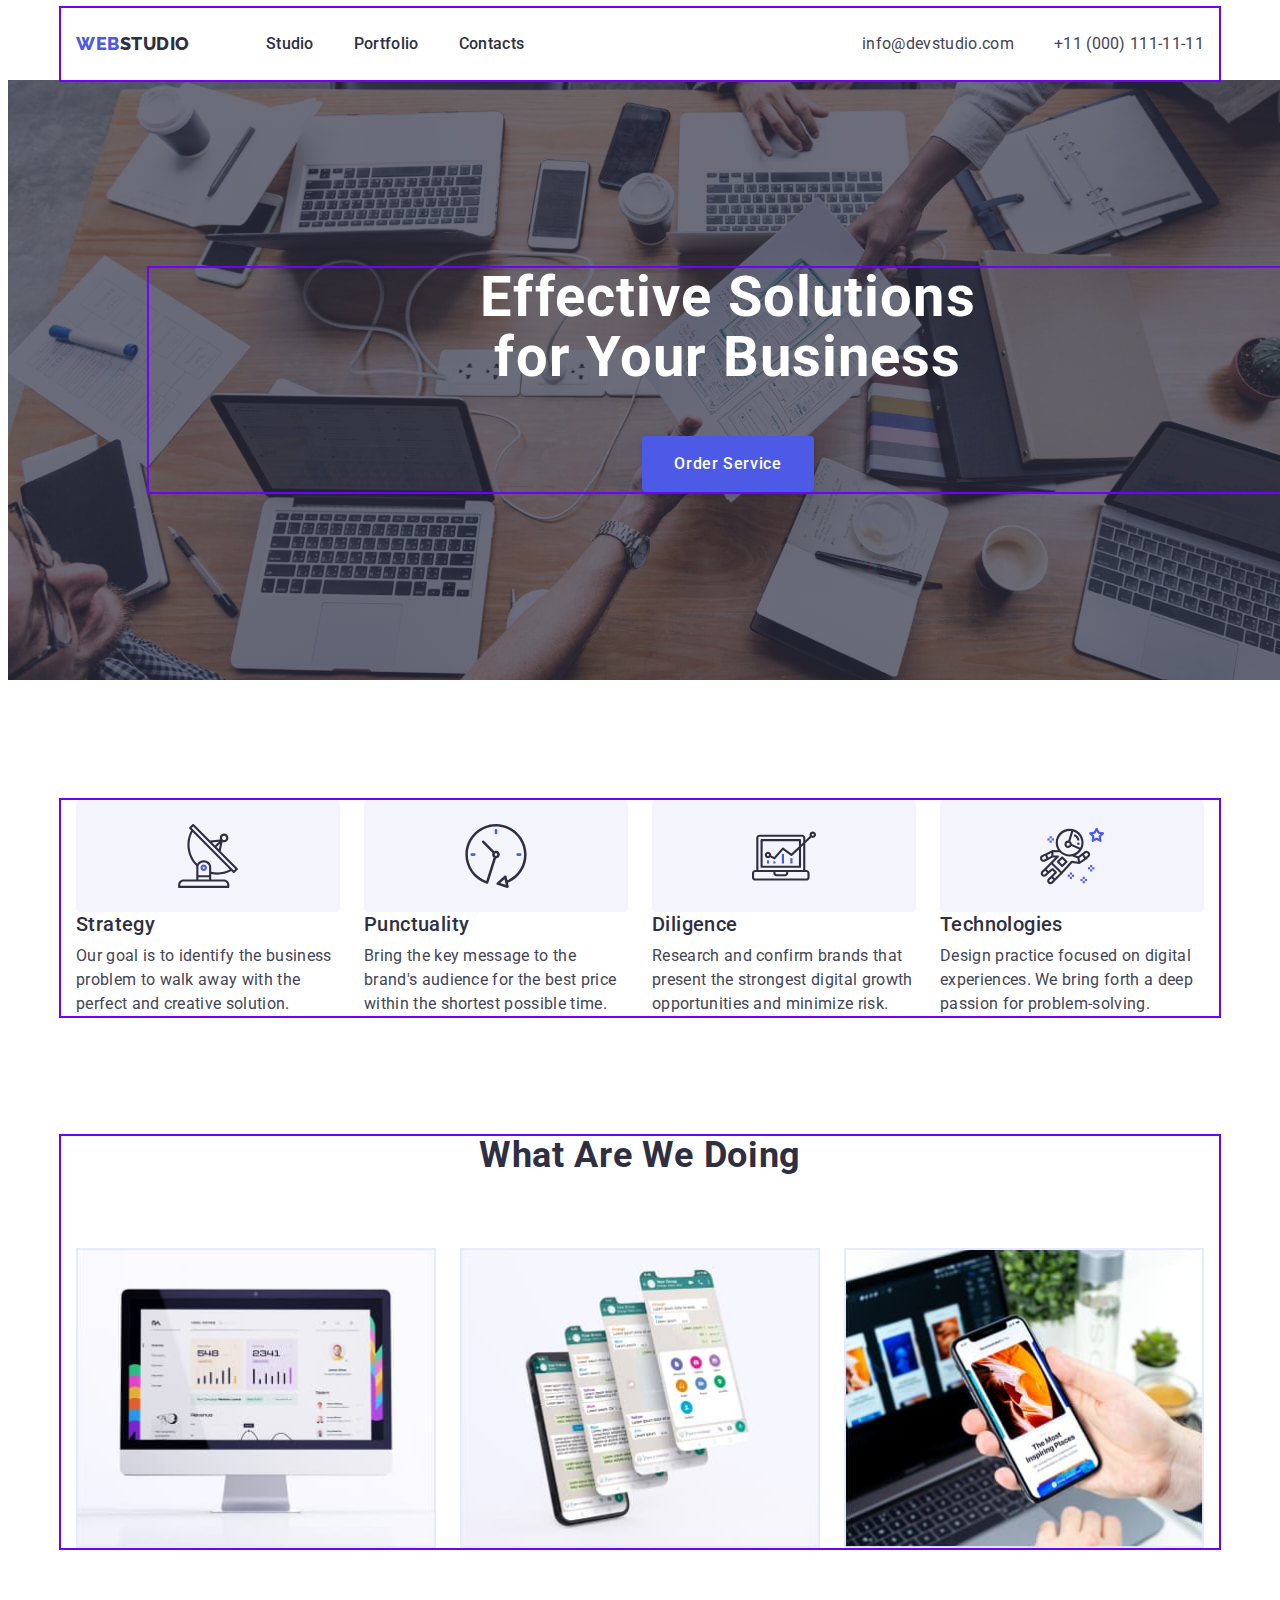
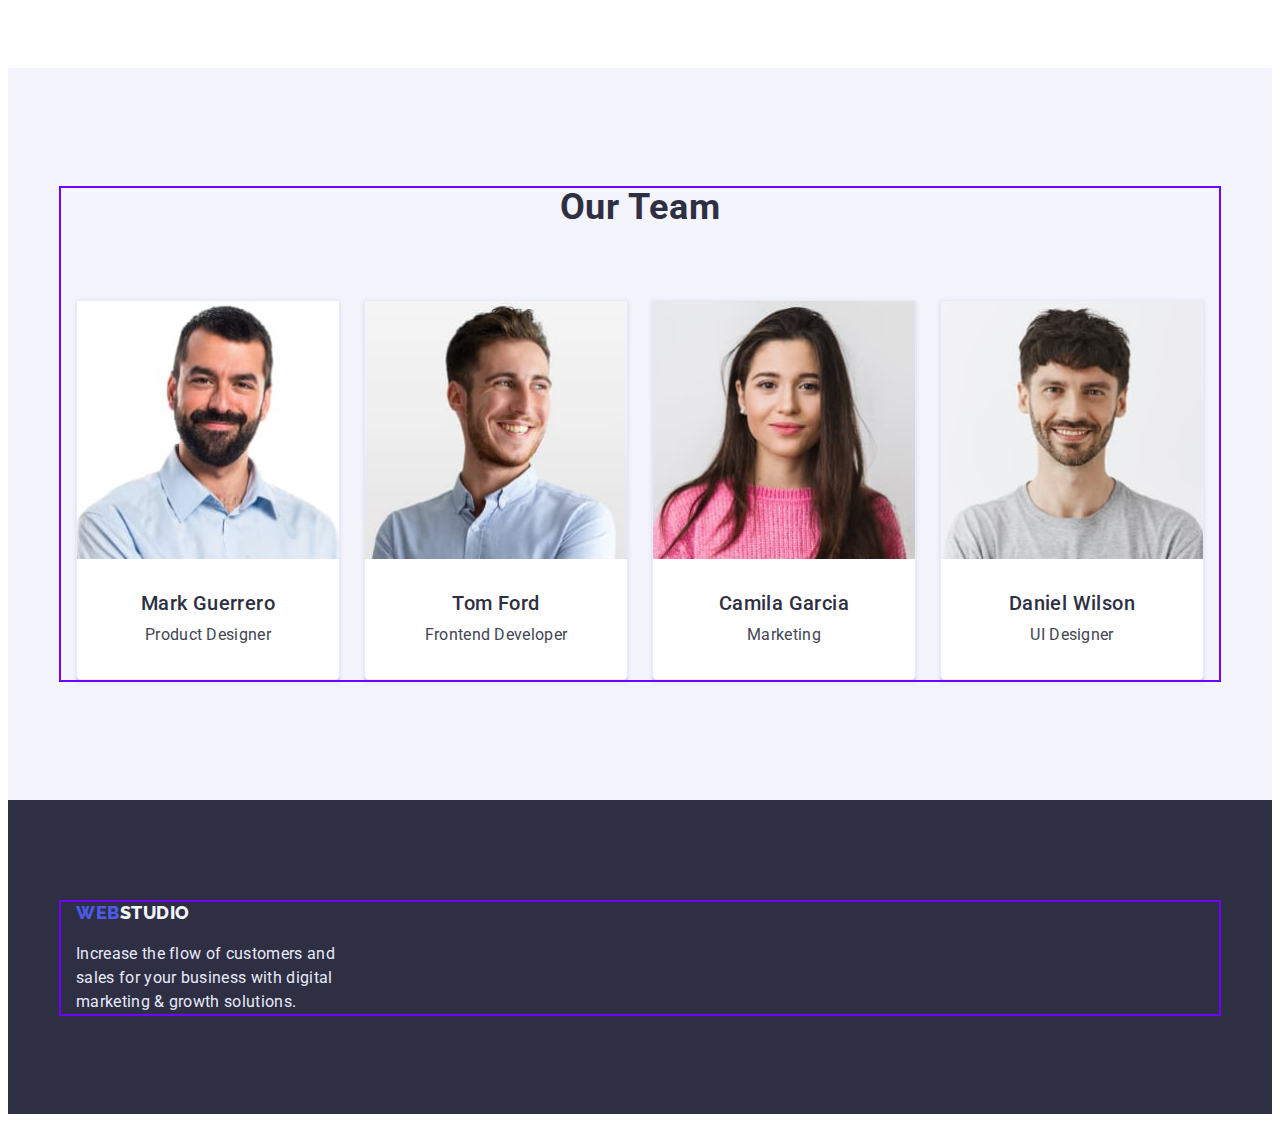
==== index.html @ 152541dd "section two file" ====
<!DOCTYPE html>
<html lang="en">
  <head>
    <meta charset="UTF-8" />
    <meta http-equiv="X-UA-Compatible" content="IE=edge" />
    <meta name="viewport" content="width=device-width, initial-scale=1.0" />
    <title>Effective Solutions</title>
    <link rel="preconnect" href="https://fonts.googleapis.com" />
    <link rel="preconnect" href="https://fonts.gstatic.com" crossorigin />
    <link
      href="https://fonts.googleapis.com/css2?family=Raleway:wght@800&family=Roboto:wght@400;500;700;900&display=swap"
      rel="stylesheet"
    />
    <link
      rel="stylesheet"
      href="https://cdnjs.cloudflare.com/ajax/libs/modern-normalize/1.1.0/modern-normalize.min.css"
      integrity="sha512-wpPYUAdjBVSE4KJnH1VR1HeZfpl1ub8YT/NKx4PuQ5NmX2tKuGu6U/JRp5y+Y8XG2tV+wKQpNHVUX03MfMFn9Q=="
      crossorigin="anonymous"
      referrerpolicy="no-referrer"
    />
    <link rel="stylesheet" href="./css/styles.css" />
  </head>
  <body>
    <header class="page-heade">
      <div class="container page-heade-container">
        <nav class="page-navigation list">
          <a class="logo link" href="./index.html"
            >Web<span class="links">Studio</span></a
          >
          <ul class="menu-list list">
            <li class="menu-item">
              <a class="menu-link link" href="./index.html">Studio</a>
            </li>
            <li class="menu-item">
              <a class="menu-link link" href="./portfolio.html">Portfolio</a>
            </li>
            <li class="menu-item">
              <a class="menu-link link" href="">Contacts</a>
            </li>
          </ul>
        </nav>
        <address class="address-list list">
          <ul class="menu-list list">
            <li class="contact">
              <a class="contact-mailto link" href="mailto:info@devstudio.com"
                >info@devstudio.com</a
              >
            </li>
            <li class="contact">
              <a class="contact-mailto link" href="tel:+110001111111"
                >+11 (000) 111-11-11</a
              >
            </li>
          </ul>
        </address>
      </div>
    </header>
    <main>
      <section class="hero-list list">
        <div class="container">
          <h1 class="main-button">Effective Solutions for Your Business</h1>
          <button class="modal-bth list" type="button">Order Service</button>
        </div>
      </section>
      <section class="team-our list">
        <div class="container">
          <h2 class="visually-hidden">Competencies</h2>
          <ul class="our-list-text list">
            <li class="emplo-our-item">
              <a href="" class="emplo-our-link">
                <svg class="emlo-our-icon">
                  <use href="./images/icons.svg#icon-antenna"></use>
                </svg>
              </a>
              <h3 class="emplo-our">Strategy</h3>
              <p class="text-going">
                Our goal is to identify the business problem to walk away with
                the perfect and creative solution.
              </p>
            </li>
            <li class="emplo-our-item">
              <a href="" class="emplo-our-link">
                <svg class="emlo-our-icon">
                  <use href="./images/icons.svg#icon-clock"></use>
                </svg>
              </a>
              <h3 class="emplo-our">Punctuality</h3>
              <p class="text-going">
                Bring the key message to the brand's audience for the best price
                within the shortest possible time.
              </p>
            </li>
            <li class="emplo-our-item">
              <a href="" class="emplo-our-link">
                <svg class="emlo-our-icon">
                  <use href="./images/icons.svg#icon-diagram"></use>
                </svg>
              </a>
              <h3 class="emplo-our">Diligence</h3>
              <p class="text-going">
                Research and confirm brands that present the strongest digital
                growth opportunities and minimize risk.
              </p>
            </li>
            <li class="emplo-our-item">
              <a href="" class="emplo-our-link">
                <svg class="emlo-our-icon">
                  <use href="./images/icons.svg#icon-astronaut"></use>
                </svg>
              </a>
              <h3 class="emplo-our">Technologies</h3>
              <p class="text-going">
                Design practice focused on digital experiences. We bring forth a
                deep passion for problem-solving.
              </p>
            </li>
          </ul>
        </div>
      </section>
      <section class="team-our-going">
        <div class="container">
          <h2 class="hero-our">What are we doing</h2>
          <ul class="our-list-team list">
            <li class="our-images-team">
              <img
                src="./images/computer.jpg"
                alt="computer"
                width="360"
                height="300"
              />
            </li>
            <li class="our-images-team">
              <img
                src="./images/telephones.jpg"
                alt="telephones"
                width="360"
                height="300"
              />
            </li>
            <li class="our-images-team">
              <img
                src="./images/computer_telephone.jpg"
                alt="computer_telephone"
                width="360"
                height="300"
              />
            </li>
          </ul>
        </div>
      </section>
      <section class="team-our-employee">
        <div class="container">
          <h2 class="hero-our">Our Team</h2>
          <ul class="our-list list">
            <li class="our-images-going">
              <img
                src="./images/mark_ guerrero.jpg"
                alt="employee"
                width="264"
                height="260"
              />
              <div class="employees-card">
                <h3 class="emplo-our hero-person">Mark Guerrero</h3>
                <p class="text-going emplo-person">Product Designer</p>
              </div>
            </li>
            <li class="our-images-going">
              <img
                src="./images/tom_forde.jpg"
                alt="employee"
                width="264"
                height="260"
              />
              <div class="employees-card">
                <h3 class="emplo-our hero-person">Tom Ford</h3>
                <p class="text-going emplo-person">Frontend Developer</p>
              </div>
            </li>
            <li class="our-images-going">
              <img
                src="./images/camilaa_garcia.jpg"
                alt="employee"
                width="264"
                height="260"
              />
              <div class="employees-card">
                <h3 class="emplo-our hero-person">Camila Garcia</h3>
                <p class="text-going emplo-person">Marketing</p>
              </div>
            </li>
            <li class="our-images-going">
              <img
                src="./images/daniel_wilsone.jpg"
                alt="employee"
                width="264"
                height="260"
              />
              <div class="employees-card">
                <h3 class="emplo-our hero-person">Daniel Wilson</h3>
                <p class="text-going emplo-person">UI Designer</p>
              </div>
            </li>
          </ul>
        </div>
      </section>
    </main>
    <footer class="conclusion-portfolio">
      <div class="container">
        <a class="link logo-footer" href="./index.html"
          >Web<span class="logo-links">Studio</span></a
        >
        <p class="conclusion">
          Increase the flow of customers and sales for your business with
          digital marketing & growth solutions.
        </p>
      </div>
    </footer>
  </body>
</html>
---- css/styles.css ----
:root {
    --blue-color: #4d5ae5;
    --modal-color: #2e2f42;
    --mains-color: #ffffff;
    --text-color: #434455;
    --text-footer: #E7E9FC;
    --bth-color:#F4F4FD;
    --pressed-state: #404BBF;
    --element-gap:24px;
}

* {
    box-sizing: border-box;
}

body {
    font-family: 'Roboto', sans-serif;
    background-color: var(--mains-color);
    color: var(--text-color);
    font-size: 16px;
    line-height: 1.5;
    letter-spacing: 0.02em;
}

h1,
h2,
h3,
h4,
h5,
p {
    margin-top: 0;
    margin-bottom: 0;
}

ul {
    margin: 0;
    padding: 0;
}

img {
    display: block;
    max-width: 100%;
    height: auto;
}

address {
    font-style: normal;
}

button {
    cursor: pointer;
}

.list {
    list-style: none;
}

.link {
    text-decoration: none;
    color: var(--blue-color);
}

.container {
    margin: 0 auto;
    width: 1158px;
    padding-left: 15px;
    padding-right: 15px;
    outline: 2px solid #7000FF;
}

.visually-hidden {
    position: absolute;
    width: 1px;
    height: 1px;
    margin: -1px;
    border: 0;
    padding: 0;
    white-space: nowrap;
    clip-path: inset(100%);
    clip: rect(0 0 0 0);
    overflow: hidden;
}

/* HEADER */

.page-heade {
    border: bottom;
    text-align: center;
}

.page-heade-container {
    display: flex;
    align-items: center;
    justify-content: space-between;
}

.page-navigation,
.our-list,
.media-list {
    list-style: none;
}

.page-navigation {
    display: flex;
    align-items: center;
}

.links {
    color: var(--modal-color);
}

.logo {
    display: block;
    padding-top: 25px;
    padding-bottom: 25px;
    margin-right: 76px;
    font-family: 'Raleway', sans-serif;
    font-weight: 800;
    font-size: 18px;
    line-height: 1.17;
    letter-spacing: 0.03em;
    text-transform: uppercase;
    color: var(--blue-color);
}

.logo:hover,
.logo:focus {
    color: var(--modal-color);
}

.logo-links {
    color: var(--bth-color);
}

.menu-list,
.media-list {
    list-style: none;
}

.menu-list {
    display: flex;
    align-items: center;
}

.menu-item:not(:last-child) {
    margin-right: 40px;
}

.menu-link {
    padding-top: 24px;
    padding-bottom: 24px;
    font-weight: 500;
    font-size: 16px;
    line-height: 1.5;
    letter-spacing: 0.02em;
    text-decoration: none;
    color: var(--modal-color);
}

.menu-link:hover,
.menu-link:focus {
    color: var(--pressed-state);
}

.address-list {
    margin-left: auto;
}

.menu-list {
    display: flex;
}

.contact:not(:last-child) {
    margin-right: 40px;
}

.contact-mailto {
    display: block;
    padding-top: 24px;
    padding-bottom: 24px;

    font-size: 16px;
    line-height: 1.5;
    letter-spacing: 0.02em;
    color: var(--text-color);
}

.contact-mailto:hover,
.contact-mailto:focus {
    color: var(--pressed-state);
}

/* HERO-LIST */

.hero-list {
    padding-top: 188px;
    padding-bottom: 188px;
    text-align: center;
    background-color: var(--modal-color);

    min-width: 1440px;
    min-height: 600px;
    margin-right: auto;
    margin-left: auto;
    background-image: linear-gradient(rgba(46, 47, 66, 0.7), rgba(46, 47, 66, 0.7)),
            url(../images/header_offise.jpg);
    background-position: center;
    background-size: cover;
}

.main-button {
    margin-left: auto;
    margin-right: auto;
    max-width: 496px;
    
    font-weight: 700;
    font-size: 56px;
    line-height: 1.07;
    text-align: center;
    letter-spacing: 0.02em;

    color: var(--mains-color);
}

.modal-bth {
    margin-top: 48px;
    padding: 16px 32px;

    font-family: "Roboto", sans-serif;
    font-weight: 500;
    font-size: 16px;
    line-height: 1.5;
    letter-spacing: 0.04em;
    cursor: pointer;

    background-color: var(--blue-color);
    color: var(--mains-color);
    box-shadow: 0px 4px 4px rgba(0, 0, 0, 0.15);
    border-radius: 4px;
    border: none;
}

.modal-bth:hover,
.modal-bth:focus {
    background-color: var(--pressed-state);
}

/* MAIN-BTH */

.main-media {
    padding-top: 96px;
    padding-bottom: 120px;
}

.main-name-bth {
    display: flex;
    justify-content: center;
}

.main-item:not(:last-child) {
    margin-right: var(--element-gap);
}

.modal-bth-tu {
    padding: 12px 24px;
    border-radius: 4px;

    font-family: "Roboto", sans-serif;
    font-weight: 500;
    font-size: 16px;
    line-height: 1.5;
    letter-spacing: 0.04em;
    cursor: pointer;

    background-color: var(--bth-color);
    color: var(--blue-color);
    border: 1px solid #E7E9FC;
}

.modal-bth-tu:hover,
.modal-bth-tu:focus {
    color: var(--mains-color);
    background-color: var(--pressed-state);
    border-color: var(--pressed-state);
    box-shadow: 0px 3px 1px rgba(0, 0, 0, 0.1), 0px 2px 1px rgba(0, 0, 0, 0.08), 0px 2px 2px rgba(0, 0, 0, 0.12);  
}

/* TEAM-OUR */

.team-our {
    padding-top: 120px;
    padding-bottom: 120px;
}

.our-list-text {
    display: flex;
    flex-wrap: wrap;
    gap: var(--element-gap);
}

.our-list-team {
    display: flex;
    margin-top: 72px;
    gap: var(--element-gap);
}

.our-list {
    display: flex;
    flex-wrap: wrap;
    margin-top: 72px;
    gap: var(--element-gap);
}

.our-images-going {
    width: calc((100% - var(--element-gap) * 3) / 4);

    background: var(--mains-color);
    box-shadow: 0px 1px 6px rgba(46, 47, 66, 0.08), 0px 1px 1px rgba(46, 47, 66, 0.16), 0px 2px 1px rgba(46, 47, 66, 0.08);
    border-radius: 0px 0px 4px 4px;
    border: 1px solid #e7e9fc;
}

.emplo-our-item {
    width: 264px;
}

.emplo-our-link {
    display: flex;
    justify-content: center;
    background-color: var(--bth-color);
    border-radius: 4px;
}

.emlo-our-icon {
    width: 64px;
    height: 64px;
    margin: 24px 100px 24px 100px;
}


.text-going {
    margin-top: 8px;
    font-size: 16px;
    line-height: 1.5;
    letter-spacing: 0.02em;

    color: var(--text-color);
}

.our-images-team {
    border: 1px solid #e7e9fc;
}

.our-images {
    width: calc((100% - var(--element-gap) * 2) / 3);
    background-color: var(--mains-color);
}

.employees-card {
    padding: 32px 16px;
}

.hero-person {
    text-align: center;
    font-weight: 500;
    font-size: 20px;
    line-height: 1.2;
    letter-spacing: 0.02em;
    
    color: rgba(46, 47, 66, 0.4);
    }

.emplo-person {
    text-align: center;
    margin-top: 8px;
}

.media-list {
    display: flex;
    flex-wrap: wrap;
    margin-top: 72px;
    column-gap: var(--element-gap);
    row-gap: calc(var(--element-gap) * 2);
    list-style: none;

    color: var(--modal-color);
}

.emplo-content {
    padding: 32px 15px;
    border: 1px solid #e7e9fc;
    border-top: none;
}

.cards {
    margin-top: 7px;
    color: var(--text-color);
}

.team-our-going {
    padding-bottom: 120px;
}

.team-our-employee {
    padding-top: 120px;
    padding-bottom: 120px;
    
    background-color: var(--bth-color);
}

.hero-our {
    font-weight: 700;
    font-size: 36px;
    line-height: 1.11;
    text-align: center;
    letter-spacing: 0.02em;
    text-transform: capitalize;

    color: var(--modal-color);
}

.emplo-our {
    font-weight: 500;
    font-size: 20px;
    line-height: 1.2;
    letter-spacing: 0.02em;

    color: var(--modal-color);
}

/* FOOTER */

.conclusion-portfolio {
    padding-top: 102px;
    padding-bottom: 100px;
    background-color: var(--modal-color);
}

.logo-footer {
    margin-right: 0px;
    margin-bottom: 16px;
    font-family: 'Raleway', sans-serif;
    font-weight: 800;
    font-size: 18px;
    line-height: 1.17;
    letter-spacing: 0.03em;
    text-transform: uppercase;
    color: var(--blue-color);
}
.conclusion {
    width: 264px;
    margin-top: 16px;
    font-weight: 400;
    font-size: 16px;
    line-height: 1.5;
    letter-spacing: 0.02em;

    color: var(--text-footer);
}
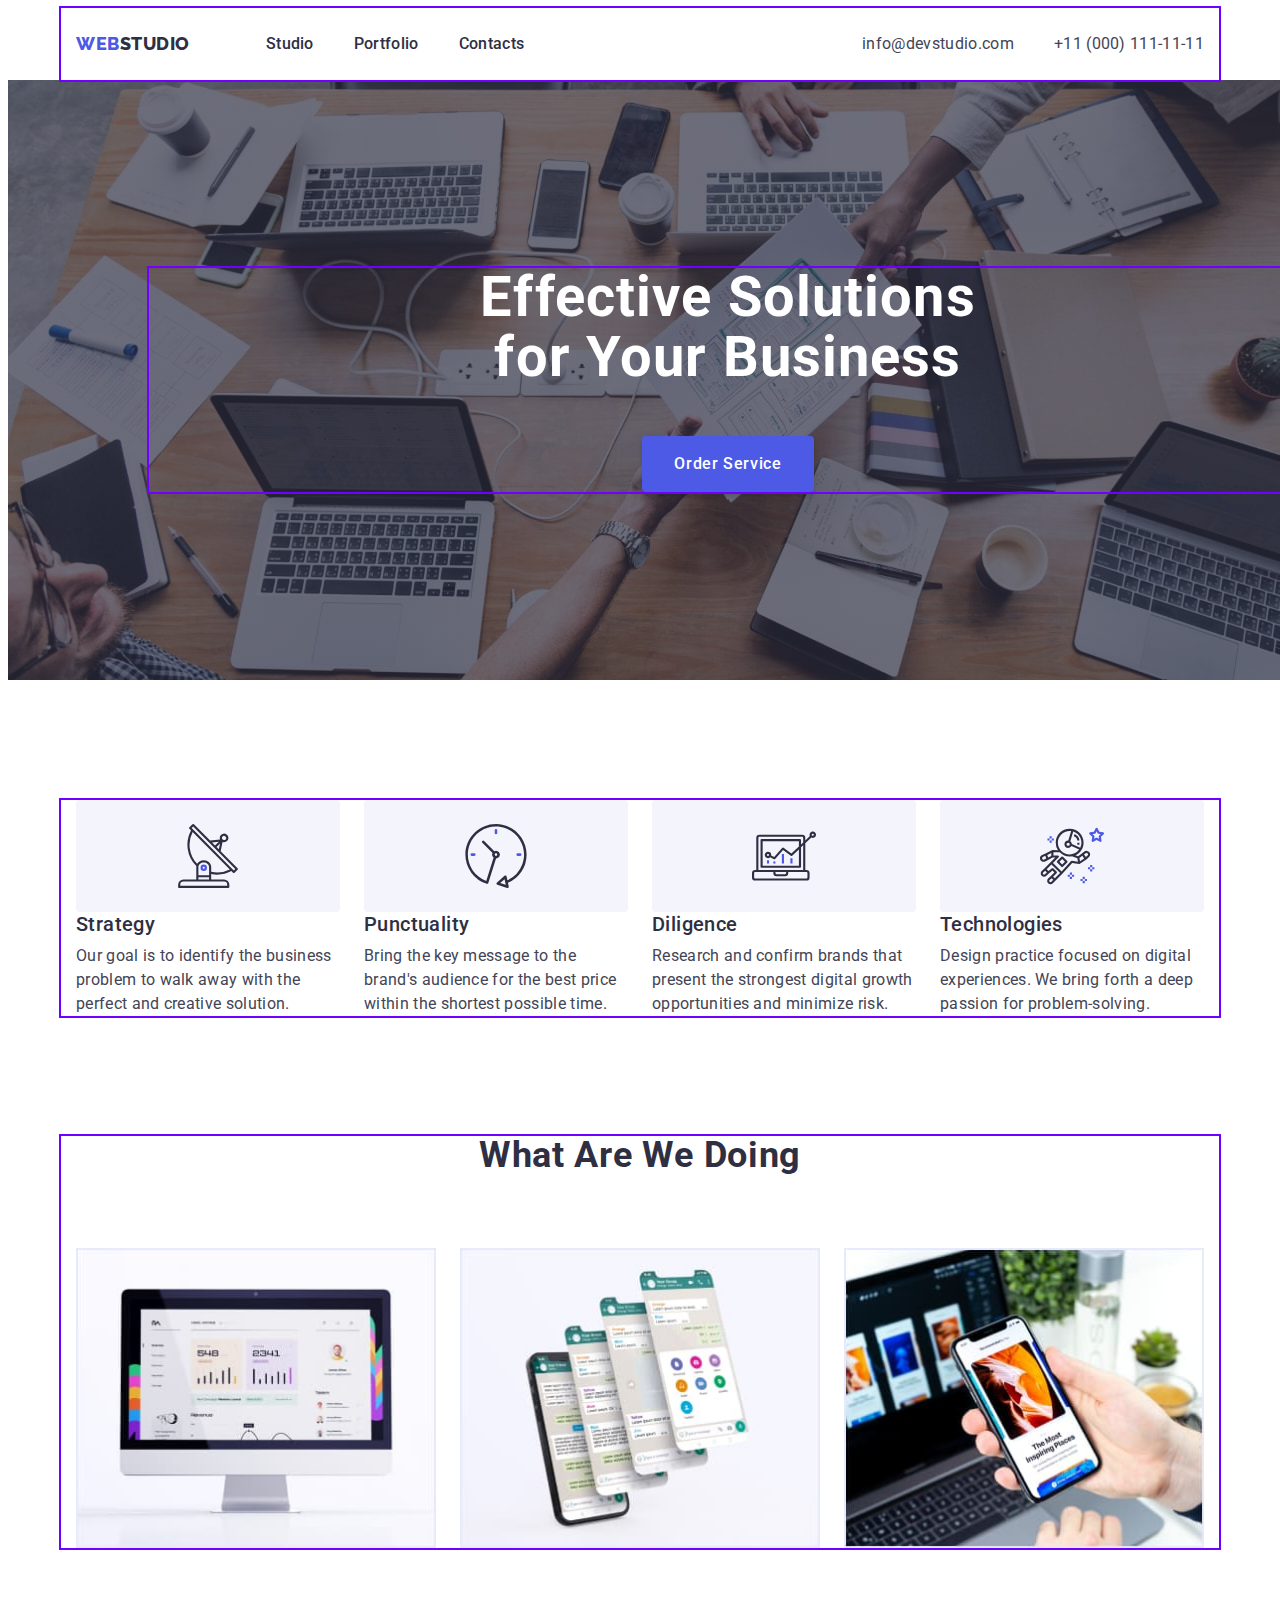
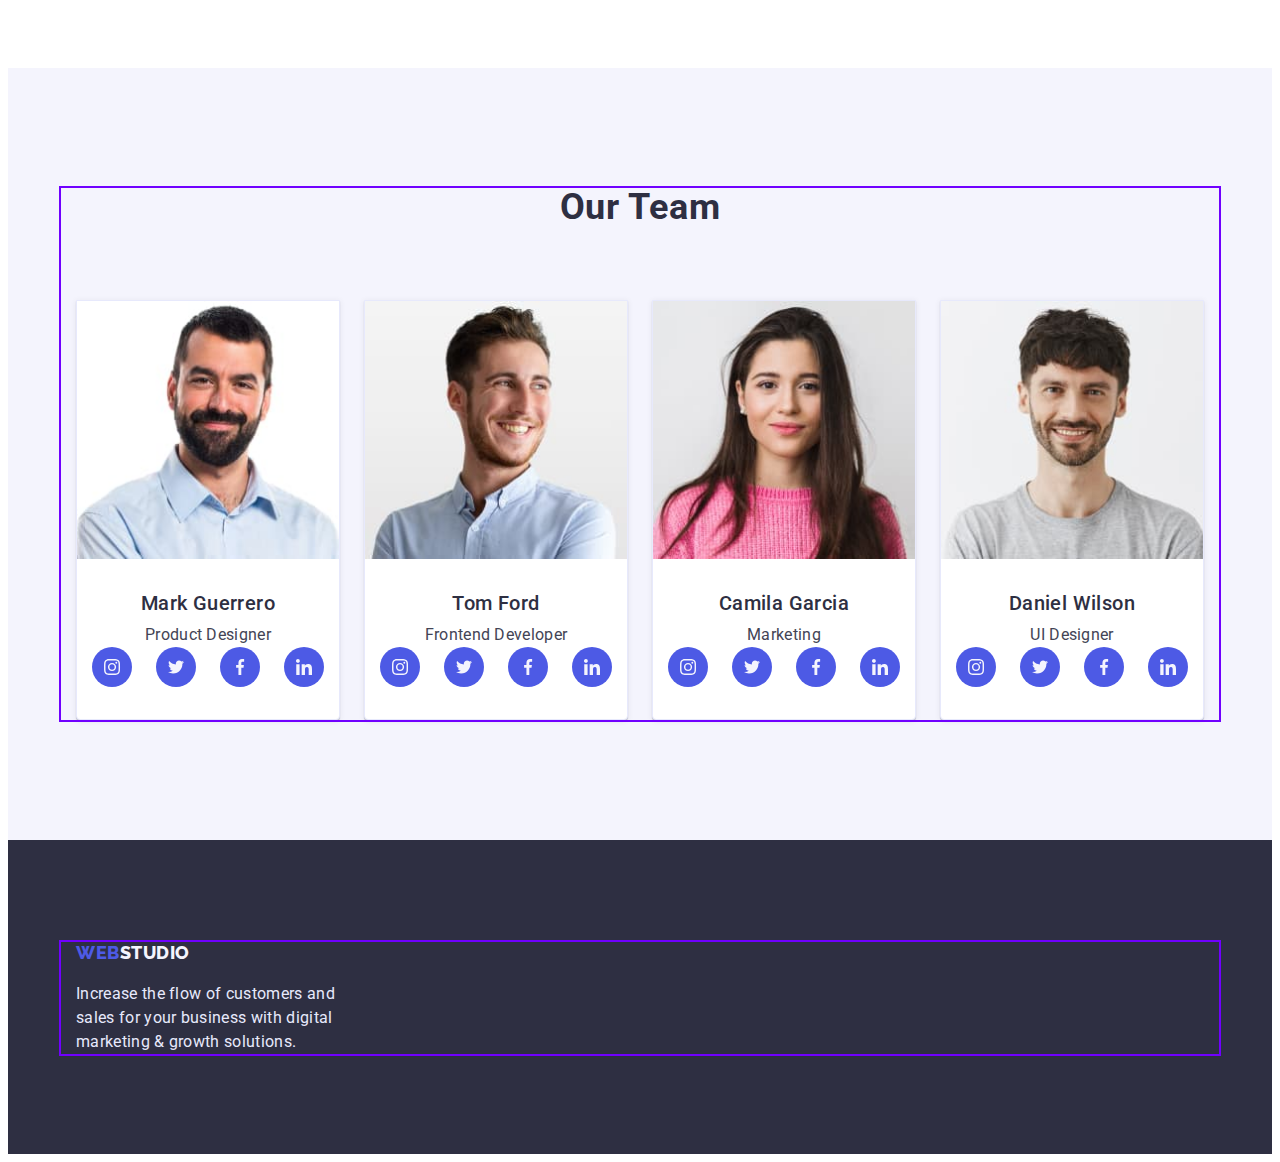
==== commit 46a3c797: "our team file" ====
--- a/index.html
+++ b/index.html
@@ -162,6 +162,36 @@
               <div class="employees-card">
                 <h3 class="emplo-our hero-person">Mark Guerrero</h3>
                 <p class="text-going emplo-person">Product Designer</p>
+                <ul class="social-list">
+                  <li class="social-list-item">
+                    <a href="" class="social-list-link">
+                      <svg class="social-list-icon" weight="16" height="16">
+                        <use href="./images/icons.svg#icon-instagram"></use>
+                      </svg>
+                    </a>
+                  </li>
+                  <li class="social-list-item">
+                    <a href="" class="social-list-link">
+                      <svg class="social-list-icon" weight="16" height="16">
+                        <use href="./images/icons.svg#icon-twitter"></use>
+                      </svg>
+                    </a>
+                  </li>
+                  <li class="social-list-item">
+                    <a href="" class="social-list-link">
+                      <svg class="social-list-icon" weight="16" height="16">
+                        <use href="./images/icons.svg#icon-facebook"></use>
+                      </svg>
+                    </a>
+                  </li>
+                  <li class="social-list-item">
+                    <a href="" class="social-list-link">
+                      <svg class="social-list-icon" weight="16" height="16">
+                        <use href="./images/icons.svg#icon-linkedin"></use>
+                      </svg>
+                    </a>
+                  </li>
+                </ul>
               </div>
             </li>
             <li class="our-images-going">
@@ -174,6 +204,36 @@
               <div class="employees-card">
                 <h3 class="emplo-our hero-person">Tom Ford</h3>
                 <p class="text-going emplo-person">Frontend Developer</p>
+                <ul class="social-list">
+                  <li class="social-list-item">
+                    <a href="" class="social-list-link">
+                      <svg class="social-list-icon" weight="16" height="16">
+                        <use href="./images/icons.svg#icon-instagram"></use>
+                      </svg>
+                    </a>
+                  </li>
+                  <li class="social-list-item">
+                    <a href="" class="social-list-link">
+                      <svg class="social-list-icon" weight="16" height="16">
+                        <use href="./images/icons.svg#icon-twitter"></use>
+                      </svg>
+                    </a>
+                  </li>
+                  <li class="social-list-item">
+                    <a href="" class="social-list-link">
+                      <svg class="social-list-icon" weight="16" height="16">
+                        <use href="./images/icons.svg#icon-facebook"></use>
+                      </svg>
+                    </a>
+                  </li>
+                  <li class="social-list-item">
+                    <a href="" class="social-list-link">
+                      <svg class="social-list-icon" weight="16" height="16">
+                        <use href="./images/icons.svg#icon-linkedin"></use>
+                      </svg>
+                    </a>
+                  </li>
+                </ul>
               </div>
             </li>
             <li class="our-images-going">
@@ -186,6 +246,36 @@
               <div class="employees-card">
                 <h3 class="emplo-our hero-person">Camila Garcia</h3>
                 <p class="text-going emplo-person">Marketing</p>
+                <ul class="social-list">
+                  <li class="social-list-item">
+                    <a href="" class="social-list-link">
+                      <svg class="social-list-icon" weight="16" height="16">
+                        <use href="./images/icons.svg#icon-instagram"></use>
+                      </svg>
+                    </a>
+                  </li>
+                  <li class="social-list-item">
+                    <a href="" class="social-list-link">
+                      <svg class="social-list-icon" weight="16" height="16">
+                        <use href="./images/icons.svg#icon-twitter"></use>
+                      </svg>
+                    </a>
+                  </li>
+                  <li class="social-list-item">
+                    <a href="" class="social-list-link">
+                      <svg class="social-list-icon" weight="16" height="16">
+                        <use href="./images/icons.svg#icon-facebook"></use>
+                      </svg>
+                    </a>
+                  </li>
+                  <li class="social-list-item">
+                    <a href="" class="social-list-link">
+                      <svg class="social-list-icon" weight="16" height="16">
+                        <use href="./images/icons.svg#icon-linkedin"></use>
+                      </svg>
+                    </a>
+                  </li>
+                </ul>
               </div>
             </li>
             <li class="our-images-going">
@@ -198,6 +288,36 @@
               <div class="employees-card">
                 <h3 class="emplo-our hero-person">Daniel Wilson</h3>
                 <p class="text-going emplo-person">UI Designer</p>
+                <ul class="social-list">
+                  <li class="social-list-item">
+                    <a href="" class="social-list-link">
+                      <svg class="social-list-icon" weight="16" height="16">
+                        <use href="./images/icons.svg#icon-instagram"></use>
+                      </svg>
+                    </a>
+                  </li>
+                  <li class="social-list-item">
+                    <a href="" class="social-list-link">
+                      <svg class="social-list-icon" weight="16" height="16">
+                        <use href="./images/icons.svg#icon-twitter"></use>
+                      </svg>
+                    </a>
+                  </li>
+                  <li class="social-list-item">
+                    <a href="" class="social-list-link">
+                      <svg class="social-list-icon" weight="16" height="16">
+                        <use href="./images/icons.svg#icon-facebook"></use>
+                      </svg>
+                    </a>
+                  </li>
+                  <li class="social-list-item">
+                    <a href="" class="social-list-link">
+                      <svg class="social-list-icon" weight="16" height="16">
+                        <use href="./images/icons.svg#icon-linkedin"></use>
+                      </svg>
+                    </a>
+                  </li>
+                </ul>
               </div>
             </li>
           </ul>
--- a/css/styles.css
+++ b/css/styles.css
@@ -204,6 +204,7 @@
     margin-left: auto;
     background-image: linear-gradient(rgba(46, 47, 66, 0.7), rgba(46, 47, 66, 0.7)),
             url(../images/header_offise.jpg);
+    background-repeat: no-repeat;
     background-position: center;
     background-size: cover;
 }
@@ -373,6 +374,30 @@
 .emplo-person {
     text-align: center;
     margin-top: 8px;
+}
+
+.social-list {
+    list-style: none;
+}
+
+.social-list {
+    display: flex;
+    justify-content: center;
+    gap: var(--element-gap);
+}
+
+.social-list-link {
+    display: flex;
+    justify-content: center;
+    align-items: center;
+    width: 40px;
+    height: 40px;
+    border-radius: 50%;
+    background-color: var(--blue-color);
+}
+
+.social-list-icon {
+    fill: var(--bth-color);
 }
 
 .media-list {
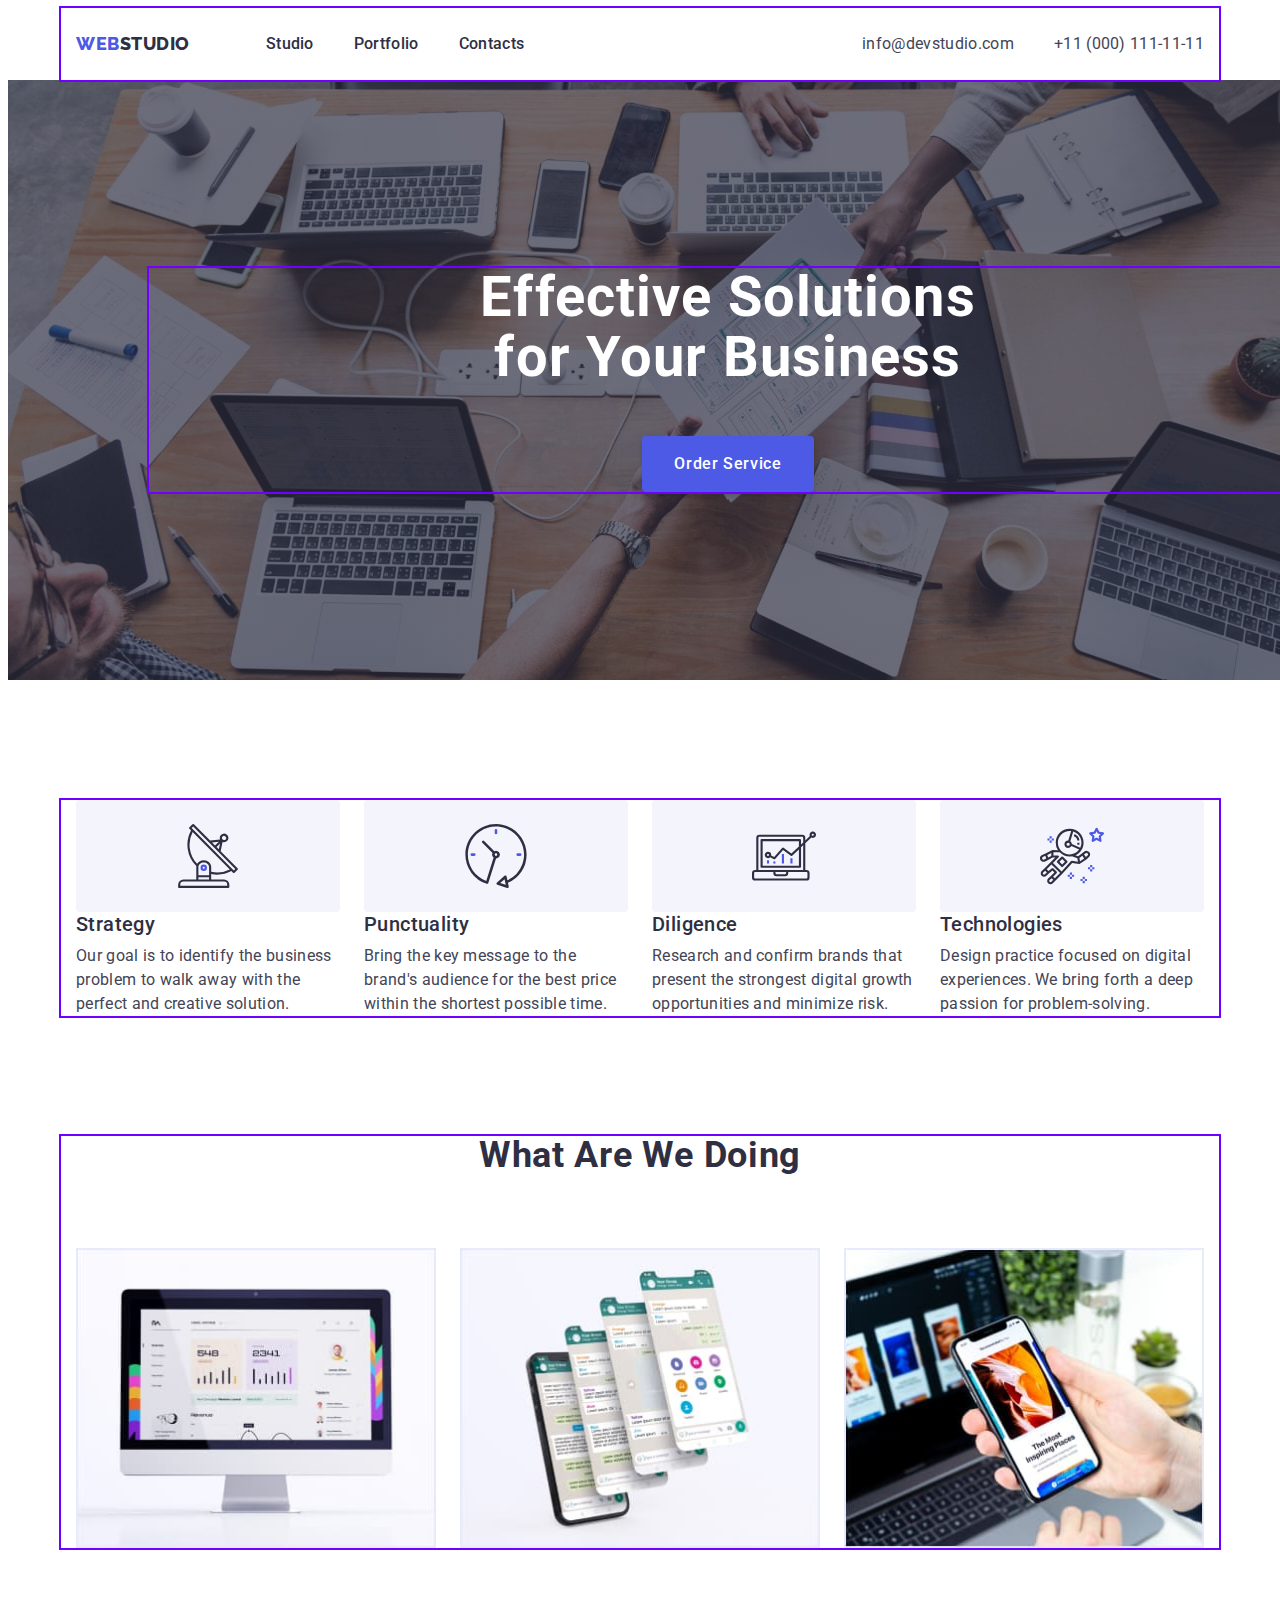
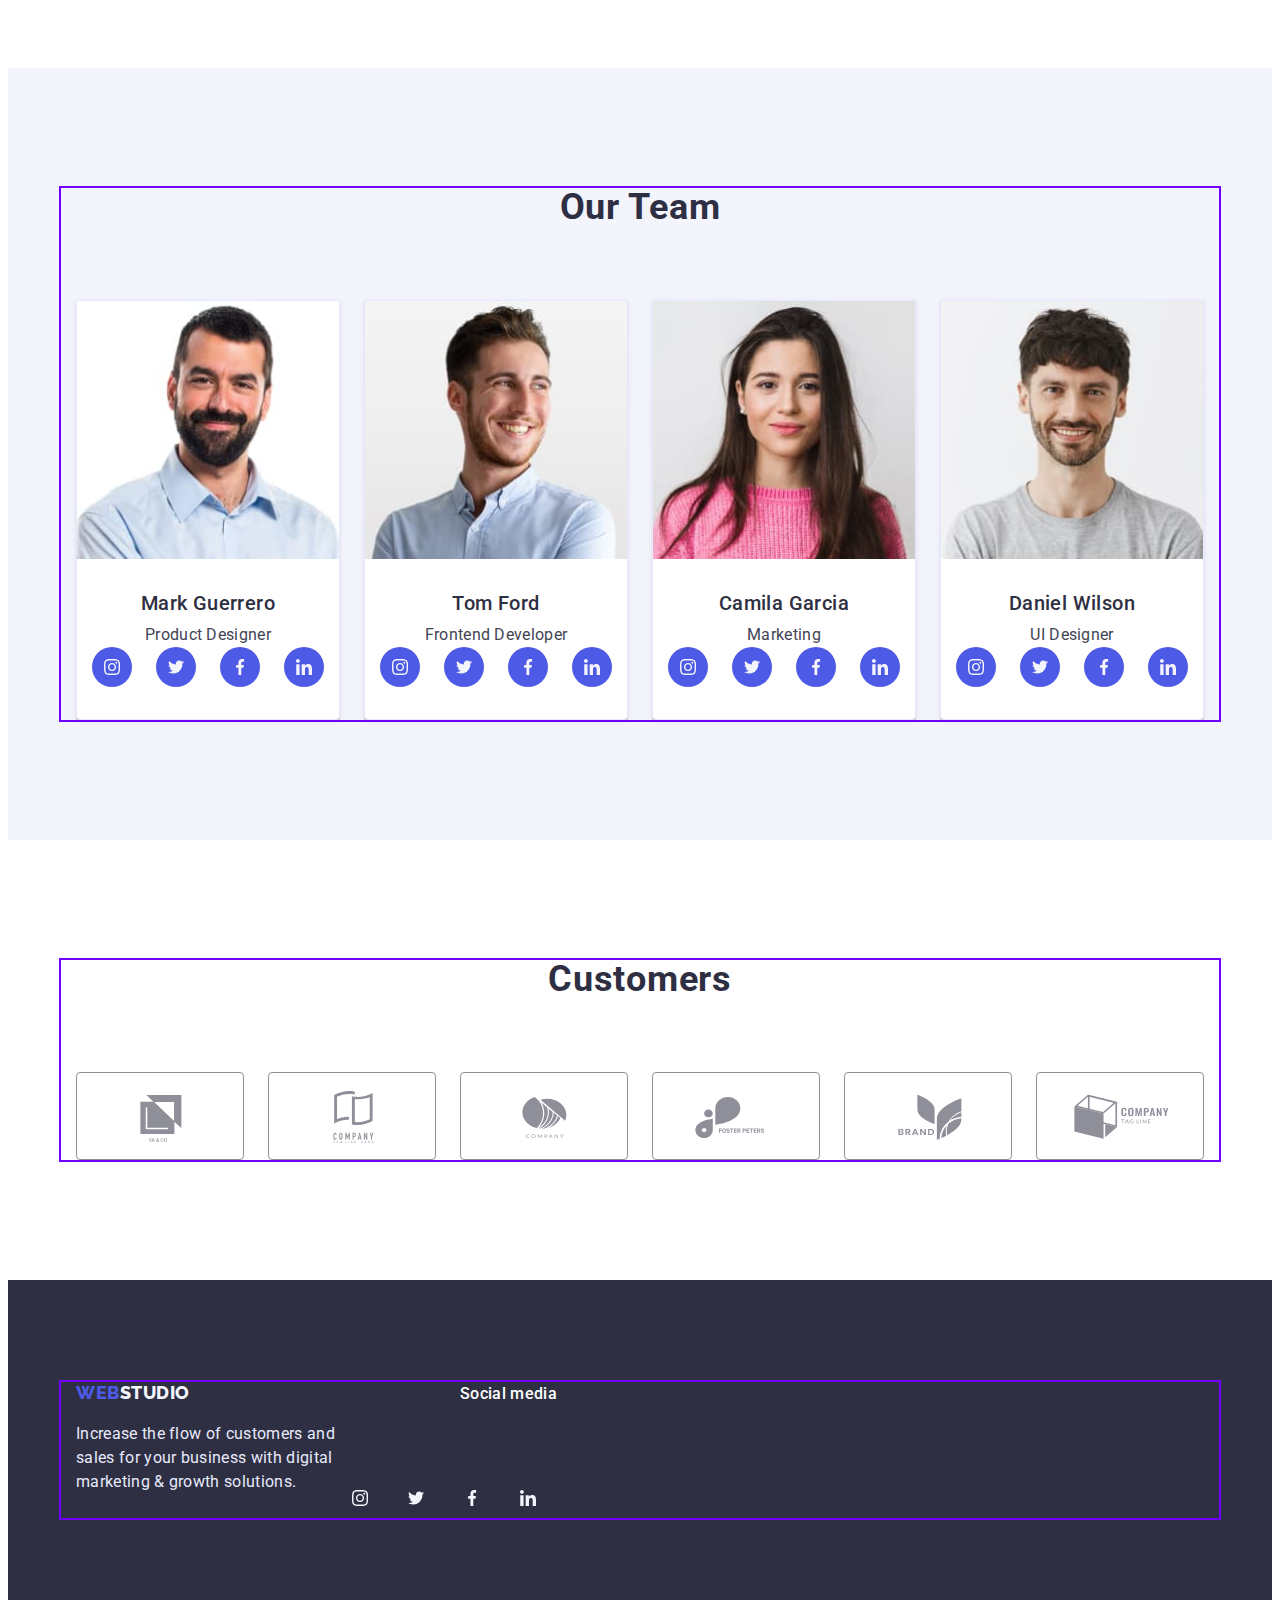
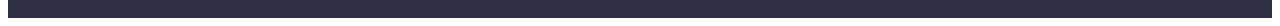
==== commit f7d11954: "changer file" ====
--- a/index.html
+++ b/index.html
@@ -323,16 +323,100 @@
           </ul>
         </div>
       </section>
+      <section class="customers-logo">
+        <div class="container">
+          <h2 class="hero-our">Customers</h2>
+          <ul class="customer-list list">
+            <li class="customer-list-item">
+              <a href="" class="customer-list-link">
+                <svg class="customer-list-icon" weight="104" height="56">
+                  <use href="./images/icons.svg#icon-va_co"></use>
+                </svg>
+              </a>
+            </li>
+            <li class="customer-list-item">
+              <a href="" class="customer-list-link">
+                <svg class="customer-list-icon" weight="104" height="56">
+                  <use href="./images/icons.svg#icon-company-here"></use>
+                </svg>
+              </a>
+            </li>
+            <li class="customer-list-item">
+              <a href="" class="customer-list-link">
+                <svg class="customer-list-icon" weight="104" height="56">
+                  <use href="./images/icons.svg#icon-company"></use>
+                </svg>
+              </a>
+            </li>
+            <li class="customer-list-item">
+              <a href="" class="customer-list-link">
+                <svg class="customer-list-icon" weight="104" height="56">
+                  <use href="./images/icons.svg#icon-foster_peters"></use>
+                </svg>
+              </a>
+            </li>
+            <li class="customer-list-item">
+              <a href="" class="customer-list-link">
+                <svg class="customer-list-icon" weight="104" height="56">
+                  <use href="./images/icons.svg#icon-brand"></use>
+                </svg>
+              </a>
+            </li>
+            <li class="customer-list-item">
+              <a href="" class="customer-list-link">
+                <svg class="customer-list-icon" weight="104" height="56">
+                  <use href="./images/icons.svg#icon-company_tag_line"></use>
+                </svg>
+              </a>
+            </li>
+          </ul>
+        </div>
+      </section>
     </main>
     <footer class="conclusion-portfolio">
-      <div class="container">
-        <a class="link logo-footer" href="./index.html"
-          >Web<span class="logo-links">Studio</span></a
-        >
-        <p class="conclusion">
-          Increase the flow of customers and sales for your business with
-          digital marketing & growth solutions.
-        </p>
+      <div class="container footer-container">
+        <div>
+          <a class="link logo-footer" href="./index.html"
+            >Web<span class="logo-links">Studio</span></a
+          >
+          <p class="conclusion">
+            Increase the flow of customers and sales for your business with
+            digital marketing & growth solutions.
+          </p>
+        </div>
+        <div>
+          <h2 class="hero-media">Social media</h2>
+          <ul class="media-list">
+            <li class="media-list-item">
+              <a href="" class="media-list-link">
+                <svg class="media-list-icon" weight="16" height="16">
+                  <use href="./images/icons.svg#icon-instagram"></use>
+                </svg>
+              </a>
+            </li>
+            <li class="media-list-item">
+              <a href="" class="media-list-link">
+                <svg class="media-list-icon" weight="16" height="16">
+                  <use href="./images/icons.svg#icon-twitter"></use>
+                </svg>
+              </a>
+            </li>
+            <li class="media-list-item">
+              <a href="" class="media-list-link">
+                <svg class="media-list-icon" weight="16" height="16">
+                  <use href="./images/icons.svg#icon-facebook"></use>
+                </svg>
+              </a>
+            </li>
+            <li class="media-list-item">
+              <a href="" class="media-list-link">
+                <svg class="media-list-icon" weight="16" height="16">
+                  <use href="./images/icons.svg#icon-linkedin"></use>
+                </svg>
+              </a>
+            </li>
+          </ul>
+        </div>
       </div>
     </footer>
   </body>
--- a/css/styles.css
+++ b/css/styles.css
@@ -6,6 +6,7 @@
     --text-footer: #E7E9FC;
     --bth-color:#F4F4FD;
     --pressed-state: #404BBF;
+    --grey-customer: #8E8F99;
     --element-gap:24px;
 }
 
@@ -453,7 +454,37 @@
     color: var(--modal-color);
 }
 
+.customers-logo {
+    padding-top: 120px;
+    padding-bottom: 120px;
+}
+
+.customer-list {
+    display: flex;
+    margin-top: 72px;
+    gap: var(--element-gap);
+}
+
+.customer-list-link {
+    display: flex;
+    justify-content: center;
+    align-items: center;
+    width: 168px;
+    height: 88px;
+    border: 1px solid #8E8F99;
+    border-radius: 4px;
+}
+
+.customer-list-icon {
+    fill: var(--grey-customer);
+}
+
+
 /* FOOTER */
+
+.footer-container {
+    display: flex;
+}
 
 .conclusion-portfolio {
     padding-top: 102px;
@@ -483,5 +514,39 @@
     color: var(--text-footer);
 }
 
-
-
+.hero-media {
+    margin-bottom: 16px;
+    margin-left: 120px;
+    font-family: 'Roboto', sans-serif;
+    font-weight: 500;
+    font-size: 16px;
+    line-height: 1.5;
+    letter-spacing: 0.02em;
+    color: var(--mains-color);
+}
+
+.media-list {
+    list-style: none;
+}
+
+.media-list {
+    display: flex;
+    gap: 16px;
+}
+
+.media-list-link {
+    display: flex;
+    justify-content: center;
+    align-items: center;
+    width: 40px;
+    height: 40px;
+    border-radius: 50%;
+    background-color: var(--modal-color);
+}
+
+.media-list-icon {
+    fill: var(--bth-color);
+}
+
+
+
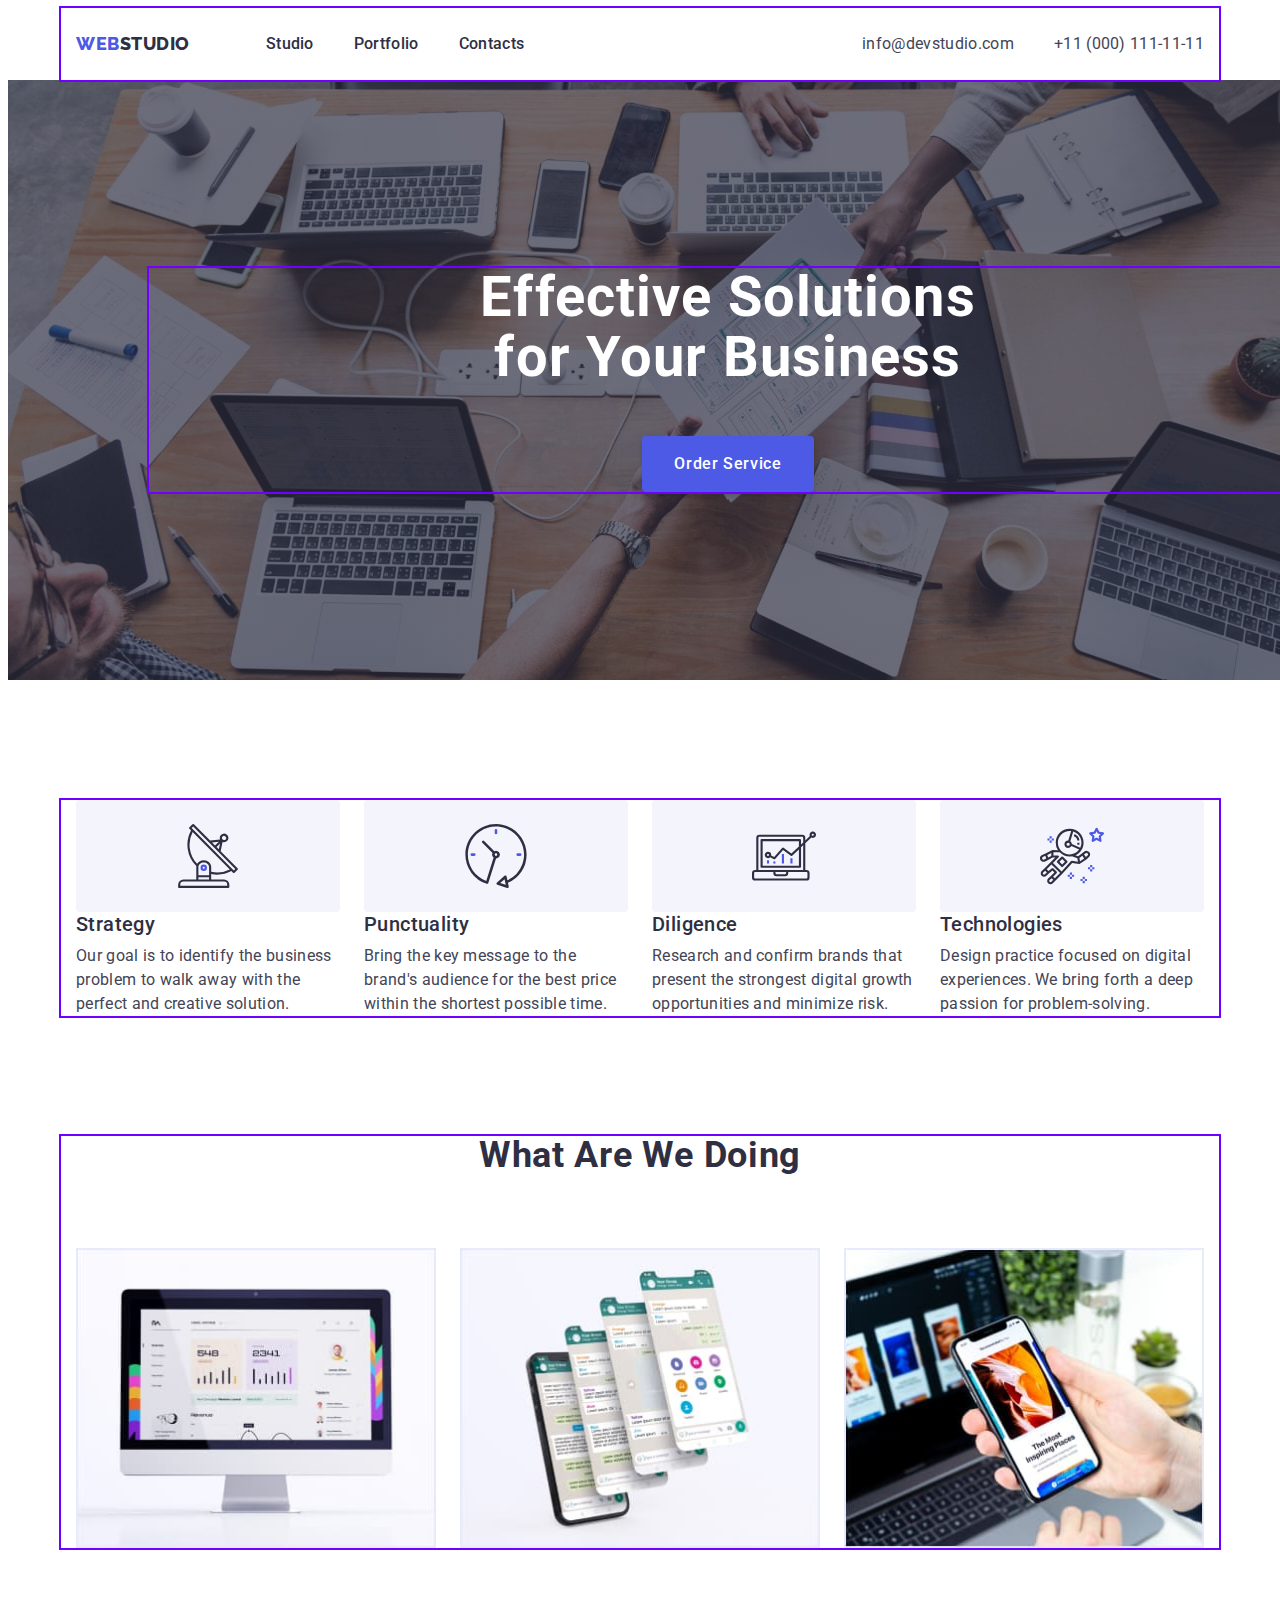
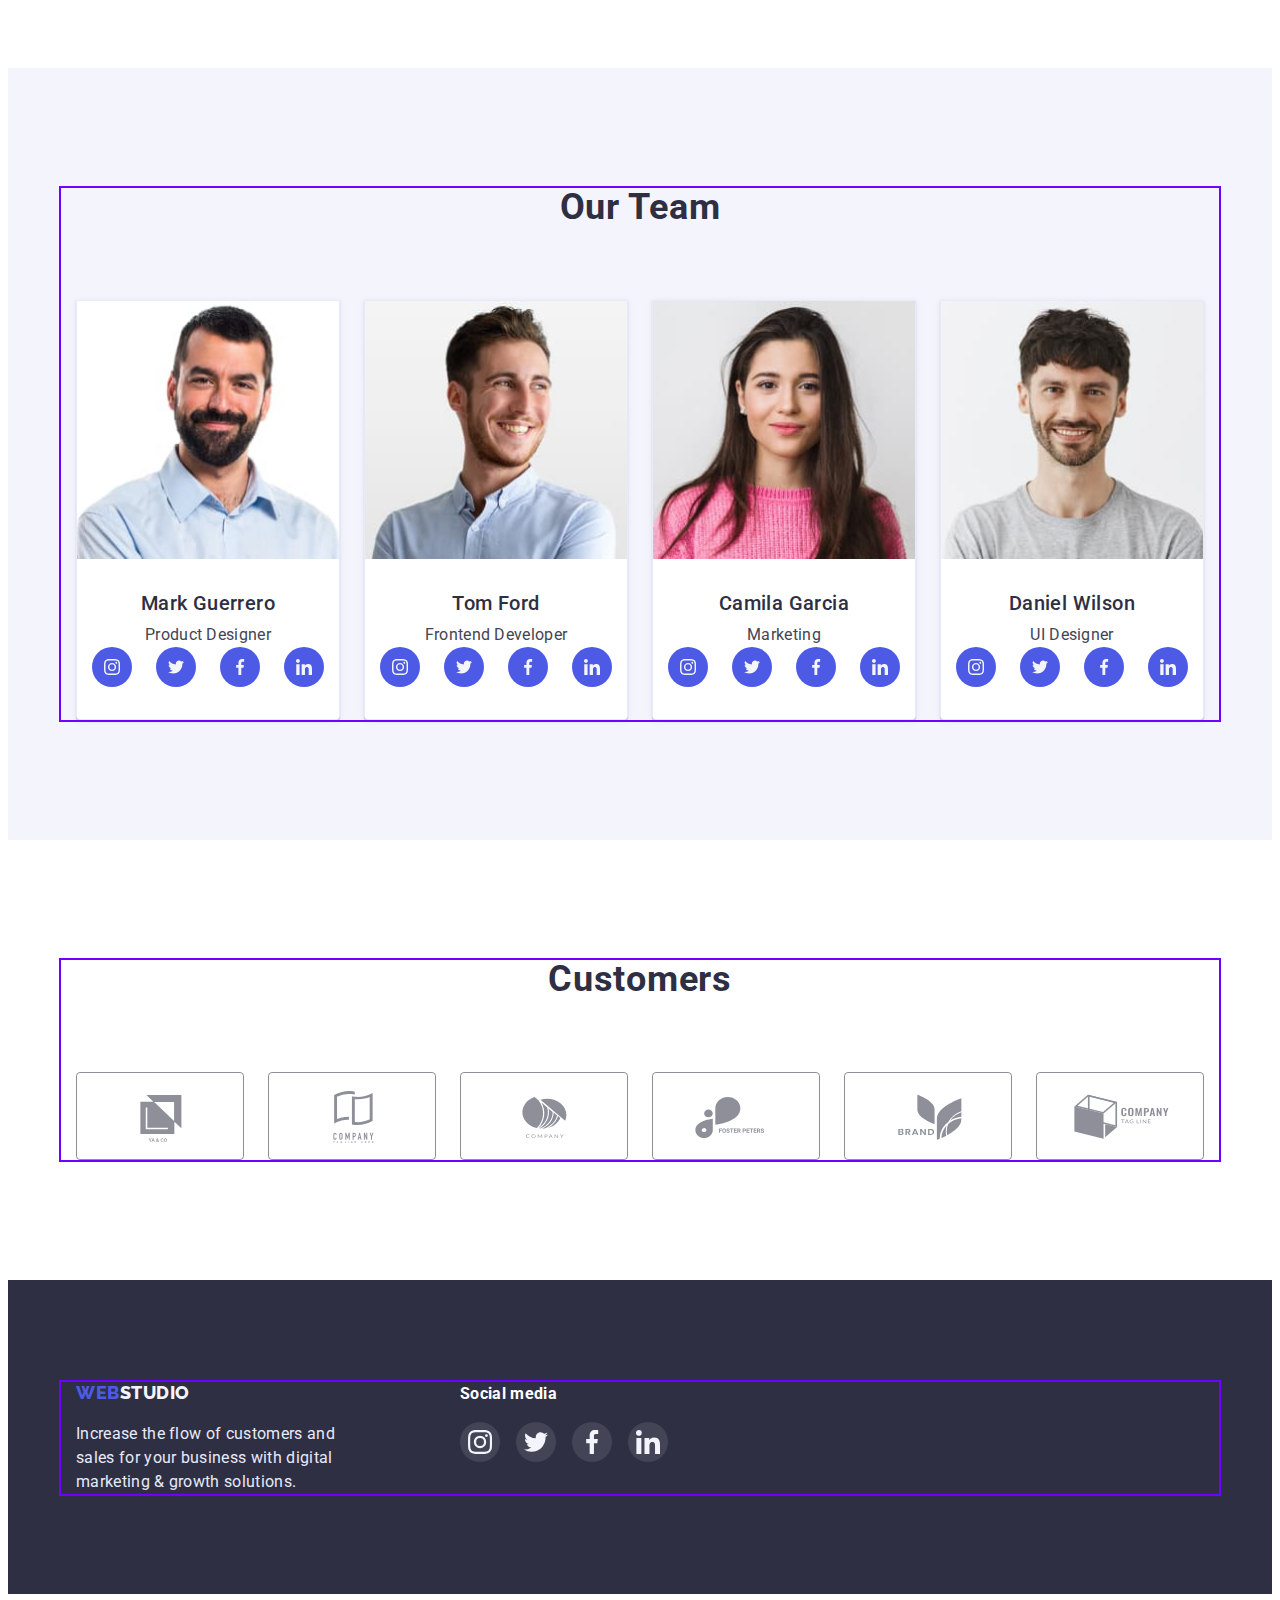
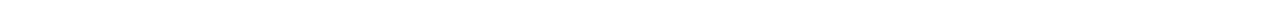
==== commit 812e403b: "changer file" ====
--- a/index.html
+++ b/index.html
@@ -389,28 +389,28 @@
           <ul class="media-list">
             <li class="media-list-item">
               <a href="" class="media-list-link">
-                <svg class="media-list-icon" weight="16" height="16">
+                <svg class="media-list-icon" weight="24" height="24">
                   <use href="./images/icons.svg#icon-instagram"></use>
                 </svg>
               </a>
             </li>
             <li class="media-list-item">
               <a href="" class="media-list-link">
-                <svg class="media-list-icon" weight="16" height="16">
+                <svg class="media-list-icon" weight="24" height="24">
                   <use href="./images/icons.svg#icon-twitter"></use>
                 </svg>
               </a>
             </li>
             <li class="media-list-item">
               <a href="" class="media-list-link">
-                <svg class="media-list-icon" weight="16" height="16">
+                <svg class="media-list-icon" weight="24" height="24">
                   <use href="./images/icons.svg#icon-facebook"></use>
                 </svg>
               </a>
             </li>
             <li class="media-list-item">
               <a href="" class="media-list-link">
-                <svg class="media-list-icon" weight="16" height="16">
+                <svg class="media-list-icon" weight="24" height="24">
                   <use href="./images/icons.svg#icon-linkedin"></use>
                 </svg>
               </a>
--- a/css/styles.css
+++ b/css/styles.css
@@ -518,7 +518,7 @@
     margin-bottom: 16px;
     margin-left: 120px;
     font-family: 'Roboto', sans-serif;
-    font-weight: 500;
+    font-weight: 500px;
     font-size: 16px;
     line-height: 1.5;
     letter-spacing: 0.02em;
@@ -531,7 +531,12 @@
 
 .media-list {
     display: flex;
-    gap: 16px;
+    flex-direction: row;
+    align-items: flex-start;
+    margin-top: 16px;
+    margin-left: 120px;
+    padding: 0px;
+    gap: 16px;   
 }
 
 .media-list-link {
@@ -541,7 +546,7 @@
     width: 40px;
     height: 40px;
     border-radius: 50%;
-    background-color: var(--modal-color);
+    background-color: var(--text-color);
 }
 
 .media-list-icon {
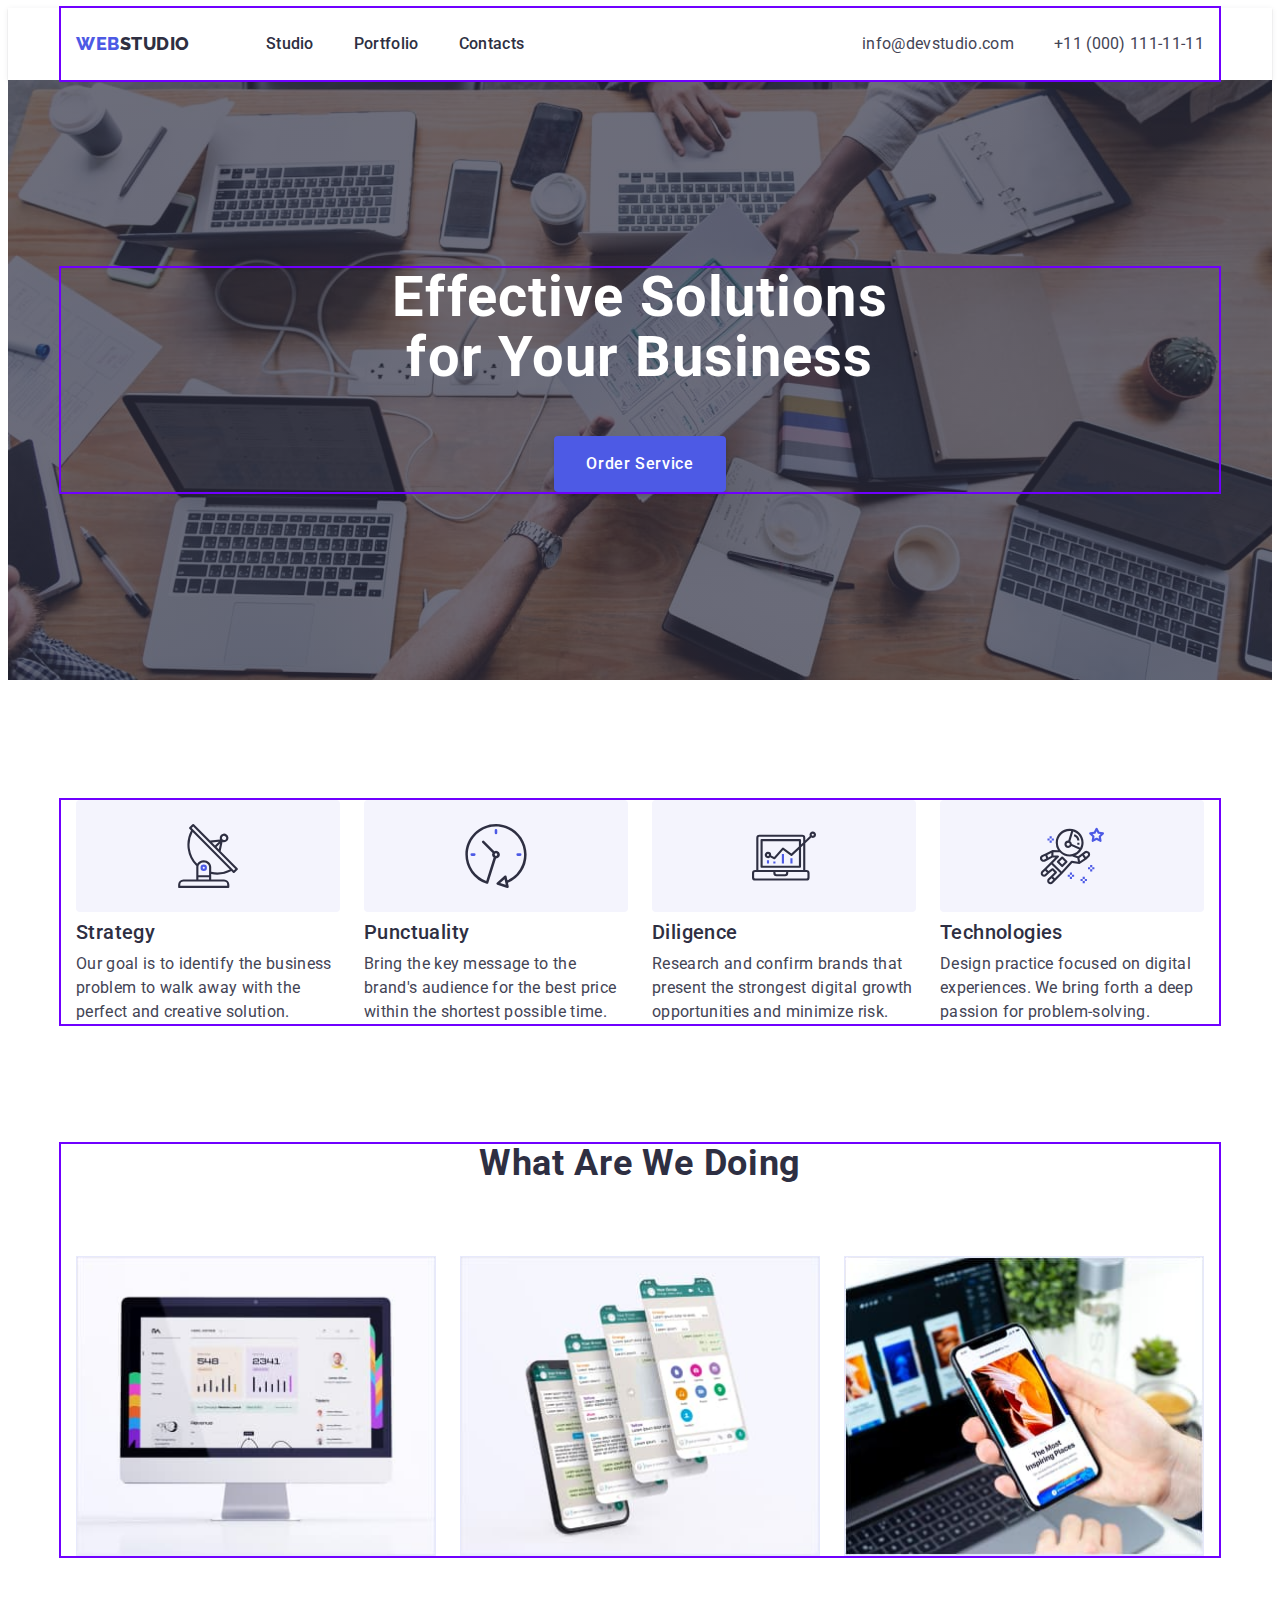
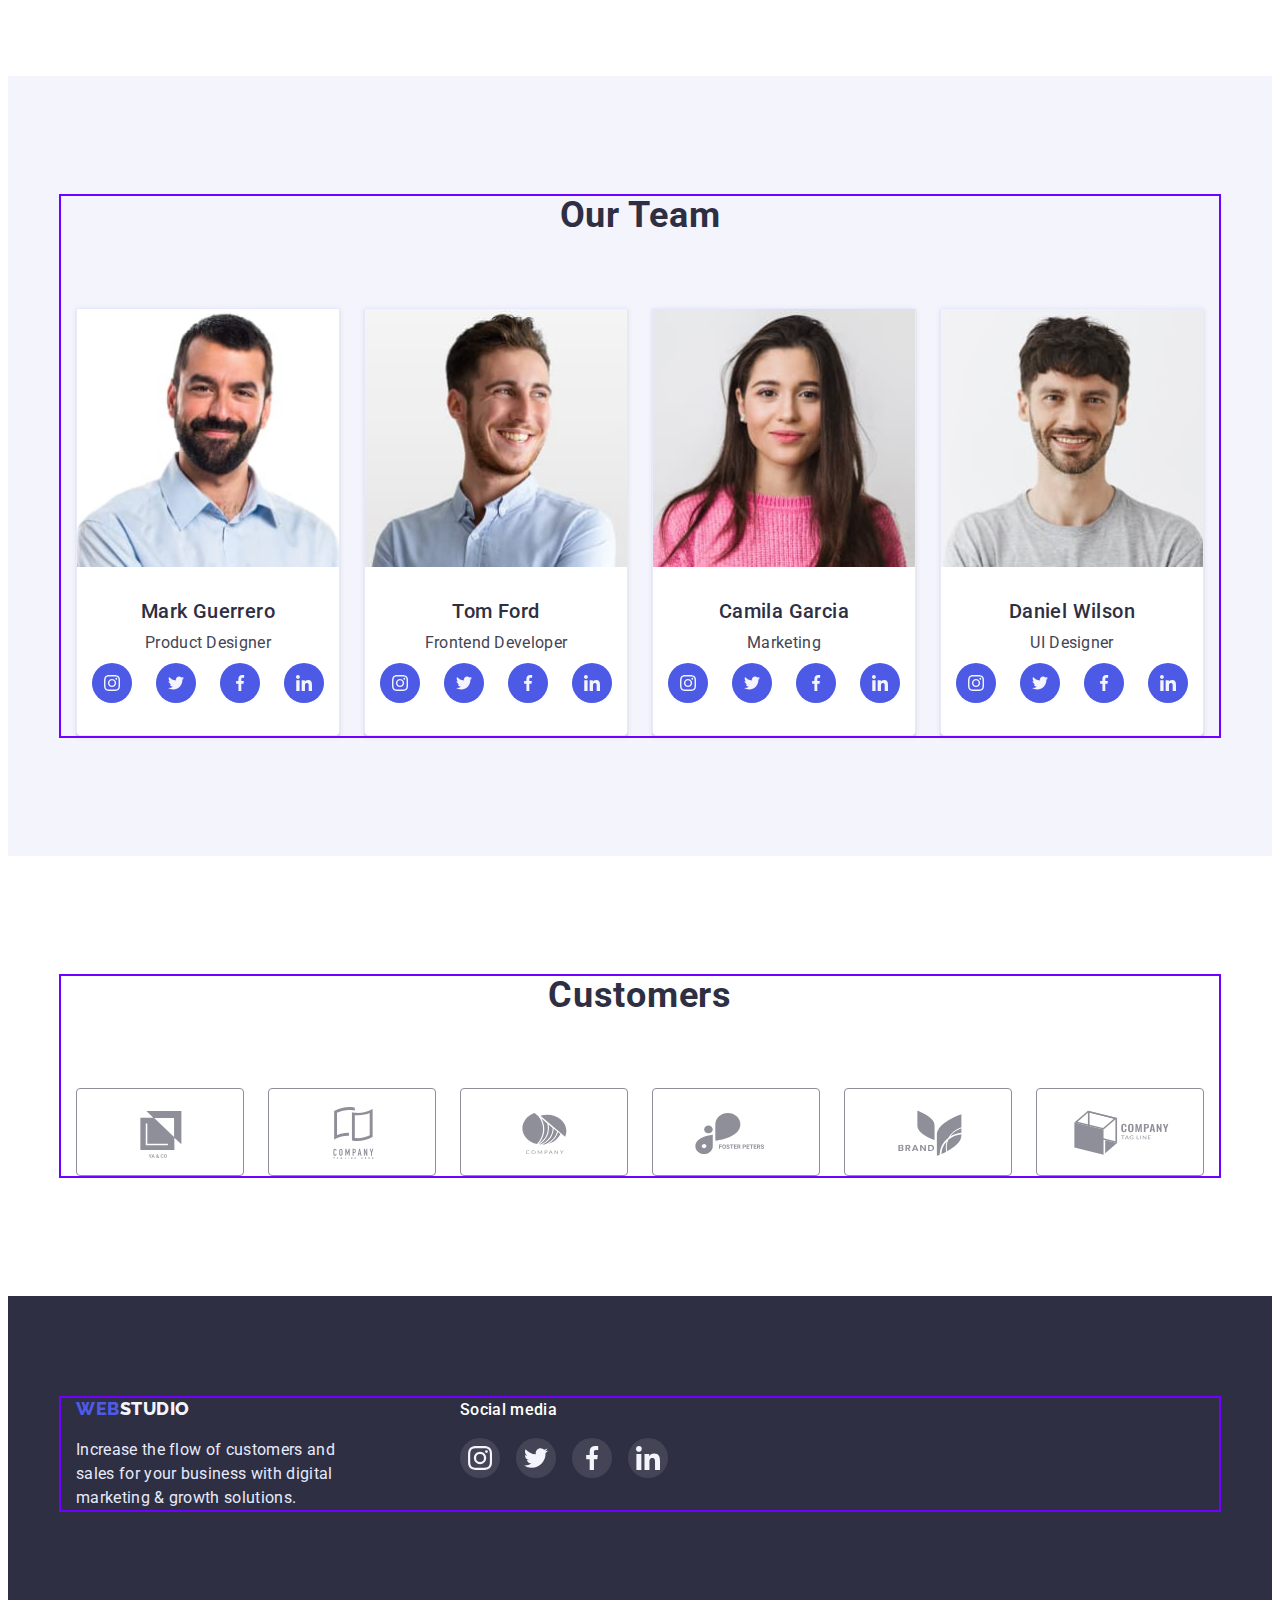
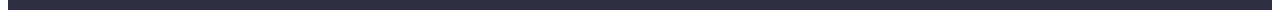
==== commit a3d745bb: "chang" ====
--- a/index.html
+++ b/index.html
@@ -67,11 +67,11 @@
           <h2 class="visually-hidden">Competencies</h2>
           <ul class="our-list-text list">
             <li class="emplo-our-item">
-              <a href="" class="emplo-our-link">
+              <div class="emplo-our-cart">
                 <svg class="emlo-our-icon">
                   <use href="./images/icons.svg#icon-antenna"></use>
                 </svg>
-              </a>
+              </div>
               <h3 class="emplo-our">Strategy</h3>
               <p class="text-going">
                 Our goal is to identify the business problem to walk away with
@@ -79,11 +79,11 @@
               </p>
             </li>
             <li class="emplo-our-item">
-              <a href="" class="emplo-our-link">
+              <div class="emplo-our-cart">
                 <svg class="emlo-our-icon">
                   <use href="./images/icons.svg#icon-clock"></use>
                 </svg>
-              </a>
+              </div>
               <h3 class="emplo-our">Punctuality</h3>
               <p class="text-going">
                 Bring the key message to the brand's audience for the best price
@@ -91,11 +91,11 @@
               </p>
             </li>
             <li class="emplo-our-item">
-              <a href="" class="emplo-our-link">
+              <div class="emplo-our-cart">
                 <svg class="emlo-our-icon">
                   <use href="./images/icons.svg#icon-diagram"></use>
                 </svg>
-              </a>
+              </div>
               <h3 class="emplo-our">Diligence</h3>
               <p class="text-going">
                 Research and confirm brands that present the strongest digital
@@ -103,11 +103,11 @@
               </p>
             </li>
             <li class="emplo-our-item">
-              <a href="" class="emplo-our-link">
+              <div class="emplo-our-cart">
                 <svg class="emlo-our-icon">
                   <use href="./images/icons.svg#icon-astronaut"></use>
                 </svg>
-              </a>
+              </div>
               <h3 class="emplo-our">Technologies</h3>
               <p class="text-going">
                 Design practice focused on digital experiences. We bring forth a
@@ -384,8 +384,8 @@
             digital marketing & growth solutions.
           </p>
         </div>
-        <div>
-          <h2 class="hero-media">Social media</h2>
+        <div class="social-media">
+          <p class="hero-media">Social media</p>
           <ul class="media-list">
             <li class="media-list-item">
               <a href="" class="media-list-link">
--- a/css/styles.css
+++ b/css/styles.css
@@ -7,6 +7,7 @@
     --bth-color:#F4F4FD;
     --pressed-state: #404BBF;
     --grey-customer: #8E8F99;
+    --green-media: #31d0aa;
     --element-gap:24px;
 }
 
@@ -85,8 +86,11 @@
 /* HEADER */
 
 .page-heade {
-    border: bottom;
+    border-bottom: var(--text-footer);
     text-align: center;
+    box-shadow: 0px 2px 1px rgba(46, 47, 66, 0.08),
+        0px 1px 1px rgba(46, 47, 66, 0.16),
+        0px 1px 6px rgba(46, 47, 66, 0.08);
 }
 
 .page-heade-container {
@@ -124,11 +128,6 @@
     color: var(--blue-color);
 }
 
-.logo:hover,
-.logo:focus {
-    color: var(--modal-color);
-}
-
 .logo-links {
     color: var(--bth-color);
 }
@@ -199,7 +198,7 @@
     text-align: center;
     background-color: var(--modal-color);
 
-    min-width: 1440px;
+    max-width: 1440px;
     min-height: 600px;
     margin-right: auto;
     margin-left: auto;
@@ -257,6 +256,7 @@
 .main-name-bth {
     display: flex;
     justify-content: center;
+    margin-bottom: 72px;
 }
 
 .main-item:not(:last-child) {
@@ -296,7 +296,6 @@
 
 .our-list-text {
     display: flex;
-    flex-wrap: wrap;
     gap: var(--element-gap);
 }
 
@@ -326,11 +325,14 @@
     width: 264px;
 }
 
-.emplo-our-link {
-    display: flex;
+.emplo-our-cart {
+    height: 112px;
+    display: flex;
+    align-items: center;
     justify-content: center;
     background-color: var(--bth-color);
     border-radius: 4px;
+    margin-bottom: 8px;
 }
 
 .emlo-our-icon {
@@ -375,6 +377,7 @@
 .emplo-person {
     text-align: center;
     margin-top: 8px;
+    margin-bottom: 8px;
 }
 
 .social-list {
@@ -399,6 +402,11 @@
 
 .social-list-icon {
     fill: var(--bth-color);
+}
+
+.social-list-link:hover,
+.social-list-link:focus {
+    background-color: var(--pressed-state);
 }
 
 .media-list {
@@ -473,6 +481,12 @@
     height: 88px;
     border: 1px solid #8E8F99;
     border-radius: 4px;
+}
+
+.customer-list-link:hover,
+.customer-list-link:focus {
+    fill: var(--pressed-state);
+    border: 1px solid #404BBF;
 }
 
 .customer-list-icon {
@@ -514,11 +528,12 @@
     color: var(--text-footer);
 }
 
+.social-media {
+    margin-left: 120px;
+}
+
 .hero-media {
-    margin-bottom: 16px;
-    margin-left: 120px;
-    font-family: 'Roboto', sans-serif;
-    font-weight: 500px;
+    font-weight : 500;
     font-size: 16px;
     line-height: 1.5;
     letter-spacing: 0.02em;
@@ -531,10 +546,7 @@
 
 .media-list {
     display: flex;
-    flex-direction: row;
-    align-items: flex-start;
     margin-top: 16px;
-    margin-left: 120px;
     padding: 0px;
     gap: 16px;   
 }
@@ -546,6 +558,9 @@
     width: 40px;
     height: 40px;
     border-radius: 50%;
+    background-repeat: no-repeat;
+    background-position: center;
+
     background-color: var(--text-color);
 }
 
@@ -553,5 +568,10 @@
     fill: var(--bth-color);
 }
 
-
-
+.media-list-link:hover,
+.media-list-link:focus {
+    background-color: var(--green-media);
+}
+
+
+
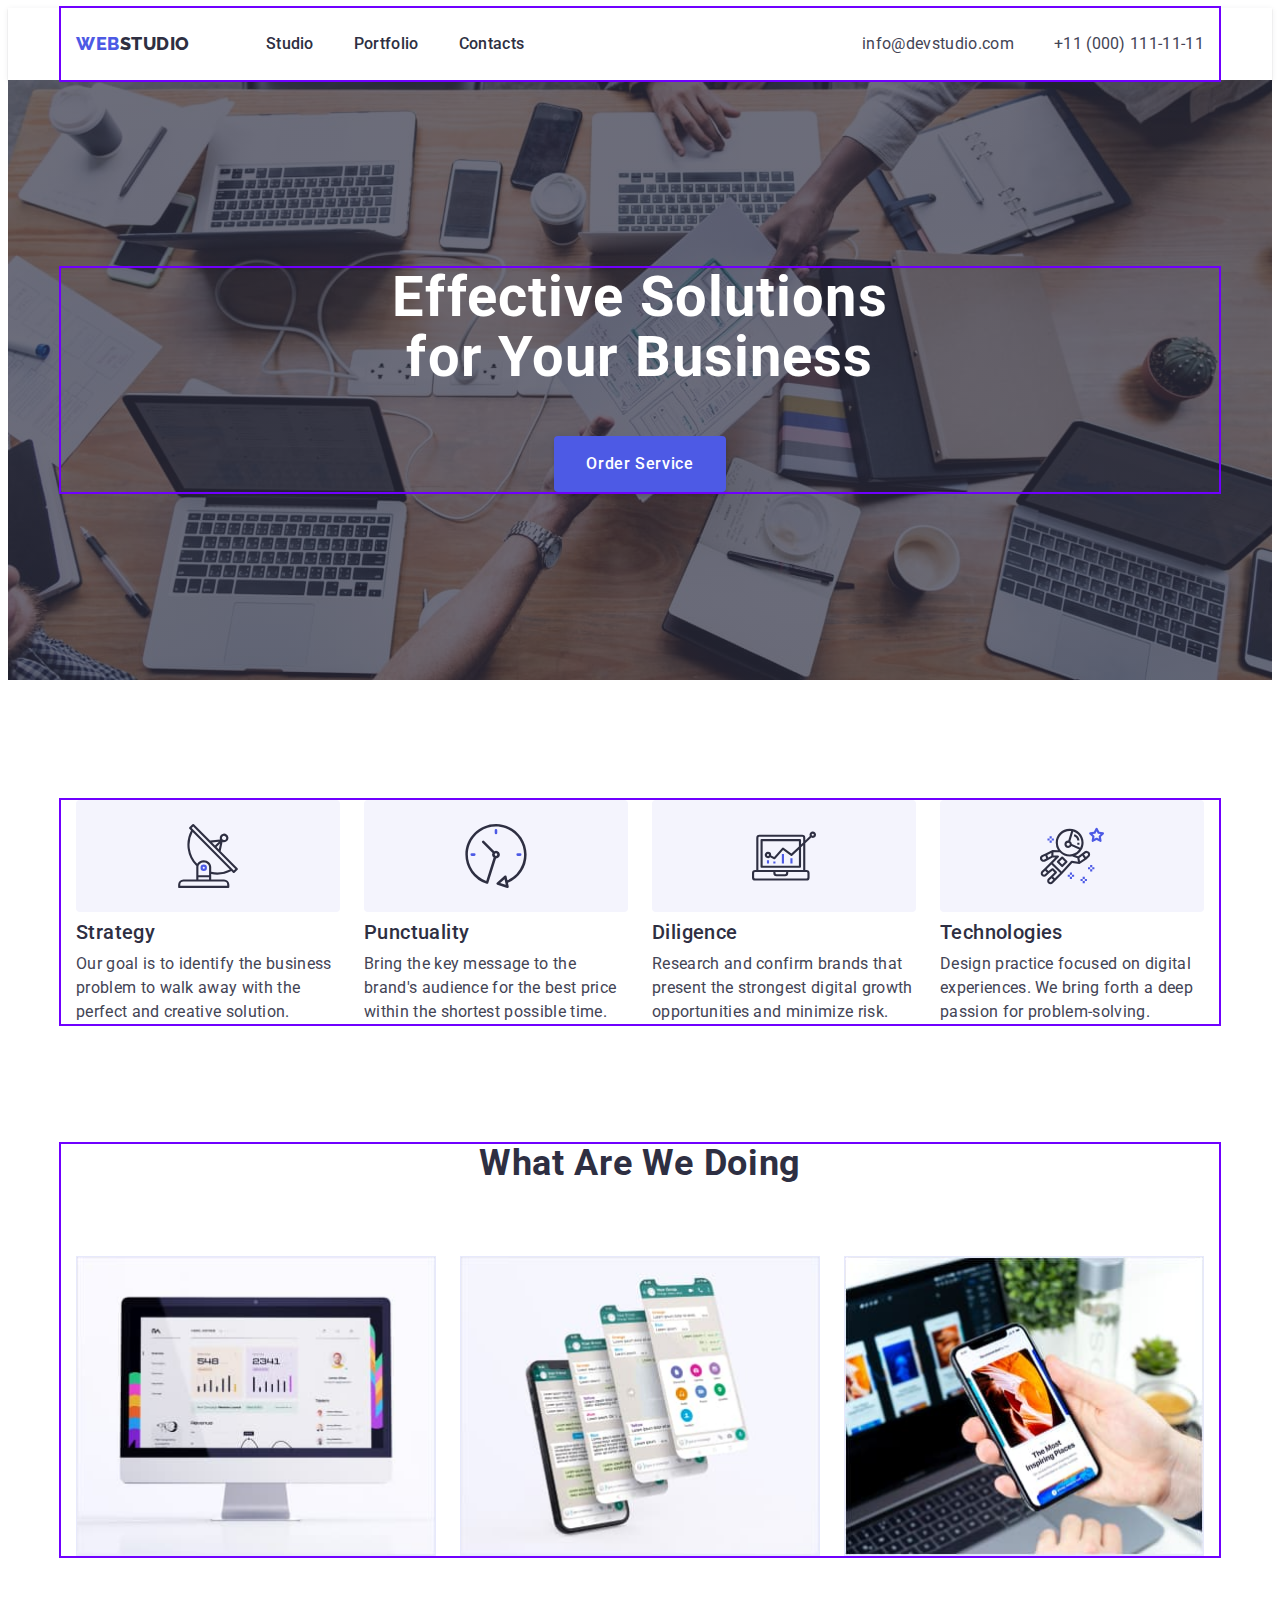
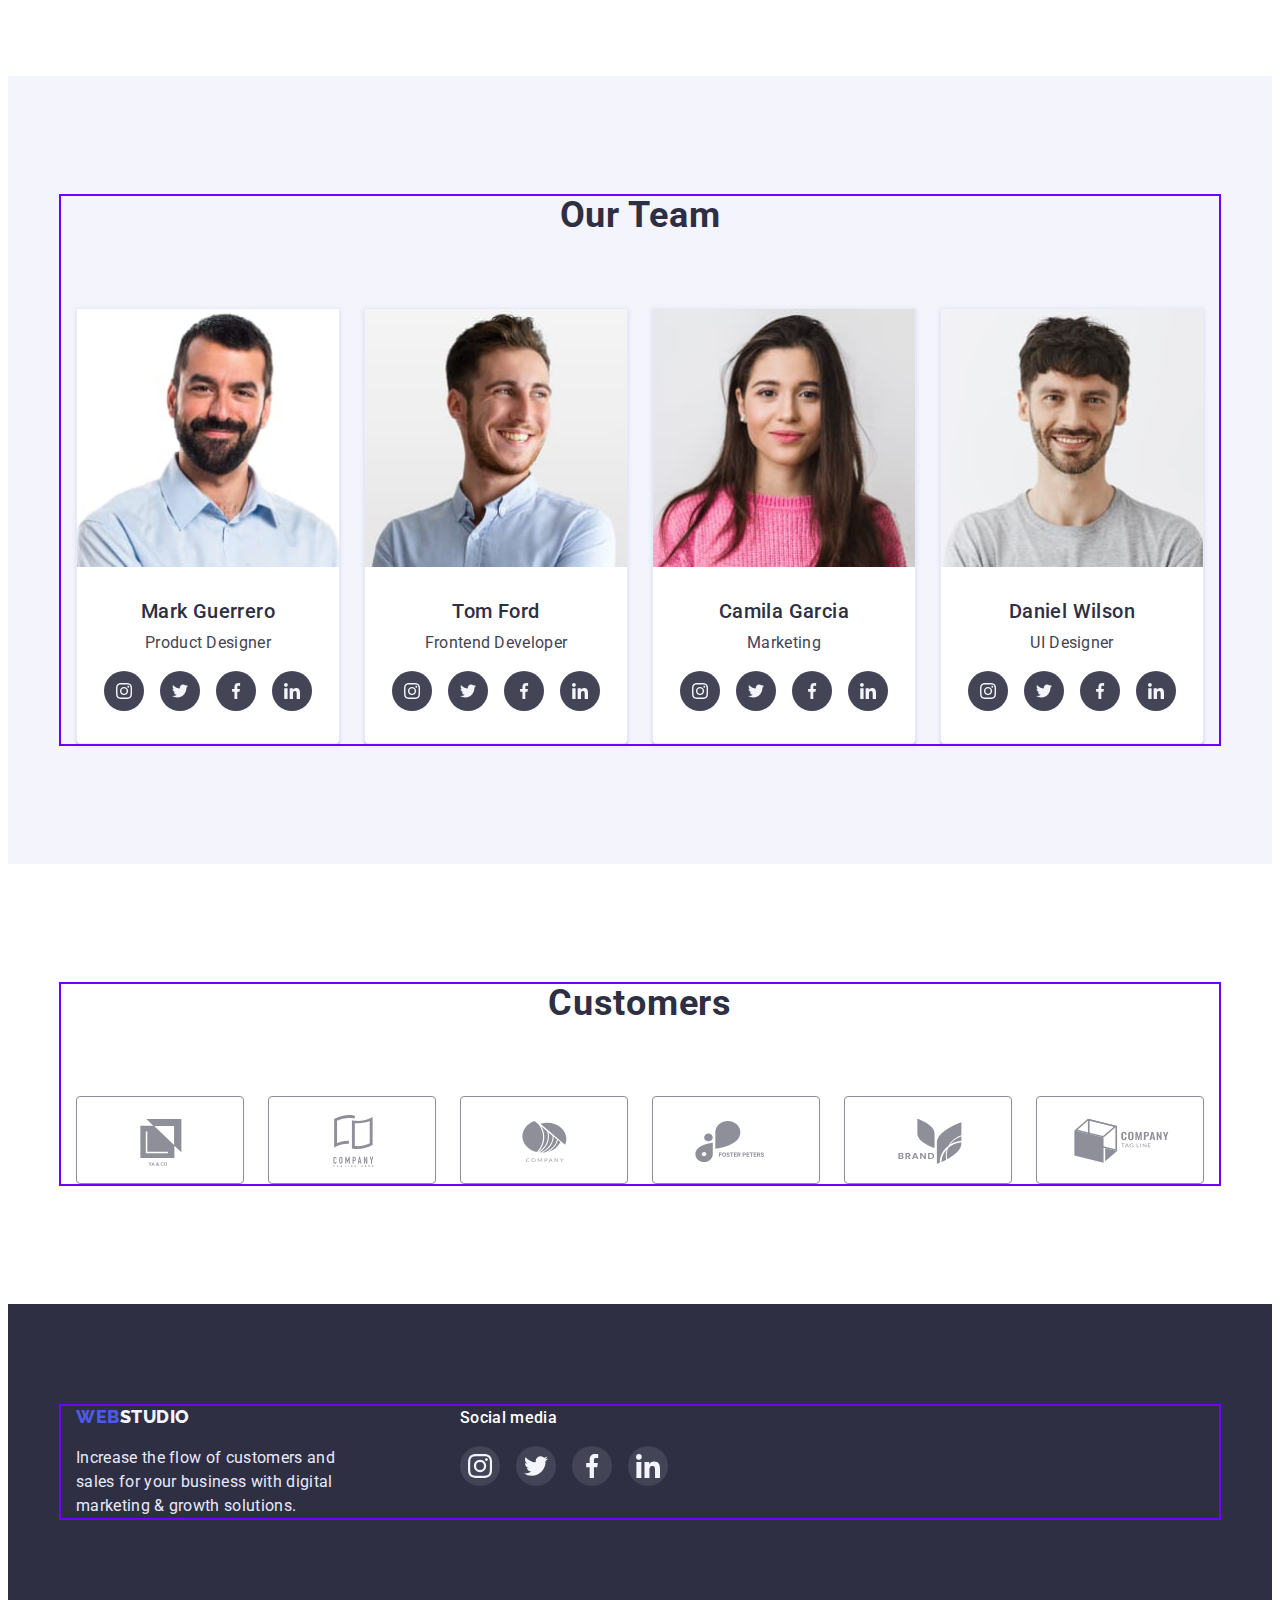
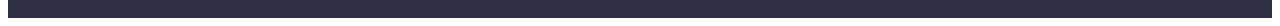
==== commit 1f11ca06: "update files" ====
--- a/index.html
+++ b/index.html
@@ -386,31 +386,31 @@
         </div>
         <div class="social-media">
           <p class="hero-media">Social media</p>
-          <ul class="media-list">
-            <li class="media-list-item">
-              <a href="" class="media-list-link">
-                <svg class="media-list-icon" weight="24" height="24">
+          <ul class="social-list">
+            <li class="social-list-item">
+              <a href="" class="social-list-link">
+                <svg class="social-list-icon" weight="24" height="24">
                   <use href="./images/icons.svg#icon-instagram"></use>
                 </svg>
               </a>
             </li>
-            <li class="media-list-item">
-              <a href="" class="media-list-link">
-                <svg class="media-list-icon" weight="24" height="24">
+            <li class="social-list-item">
+              <a href="" class="social-list-link">
+                <svg class="social-list-icon" weight="24" height="24">
                   <use href="./images/icons.svg#icon-twitter"></use>
                 </svg>
               </a>
             </li>
-            <li class="media-list-item">
-              <a href="" class="media-list-link">
-                <svg class="media-list-icon" weight="24" height="24">
+            <li class="social-list-item">
+              <a href="" class="social-list-link">
+                <svg class="social-list-icon" weight="24" height="24">
                   <use href="./images/icons.svg#icon-facebook"></use>
                 </svg>
               </a>
             </li>
-            <li class="media-list-item">
-              <a href="" class="media-list-link">
-                <svg class="media-list-icon" weight="24" height="24">
+            <li class="social-list-item">
+              <a href="" class="social-list-link">
+                <svg class="social-list-icon" weight="24" height="24">
                   <use href="./images/icons.svg#icon-linkedin"></use>
                 </svg>
               </a>
--- a/css/styles.css
+++ b/css/styles.css
@@ -360,6 +360,17 @@
     background-color: var(--mains-color);
 }
 
+.media-link {
+    display: block;
+}
+
+.media-link:hover,
+.media-link:focus {
+    box-shadow: 0px 2px 1px rgba(46, 47, 66, 0.08),
+        0px 1px 1px rgba(46, 47, 66, 0.16),
+        0px 1px 6px rgba(46, 47, 66, 0.08);;
+}
+
 .employees-card {
     padding: 32px 16px;
 }
@@ -412,11 +423,10 @@
 .media-list {
     display: flex;
     flex-wrap: wrap;
-    margin-top: 72px;
     column-gap: var(--element-gap);
     row-gap: calc(var(--element-gap) * 2);
     list-style: none;
-
+    border: 1px solid #E7E9FC;
     color: var(--modal-color);
 }
 
@@ -470,6 +480,7 @@
 .customer-list {
     display: flex;
     margin-top: 72px;
+    flex-wrap: wrap;
     gap: var(--element-gap);
 }
 
@@ -479,18 +490,20 @@
     align-items: center;
     width: 168px;
     height: 88px;
+
+    fill: var(--grey-customer);
     border: 1px solid #8E8F99;
     border-radius: 4px;
 }
 
 .customer-list-link:hover,
 .customer-list-link:focus {
-    fill: var(--pressed-state);
     border: 1px solid #404BBF;
 }
 
 .customer-list-icon {
-    fill: var(--grey-customer);
+    width: 104px;
+    height: 56px;
 }
 
 
@@ -540,18 +553,18 @@
     color: var(--mains-color);
 }
 
-.media-list {
+.social-list {
     list-style: none;
 }
 
-.media-list {
+.social-list {
     display: flex;
     margin-top: 16px;
     padding: 0px;
     gap: 16px;   
 }
 
-.media-list-link {
+.social-list-link {
     display: flex;
     justify-content: center;
     align-items: center;
@@ -564,12 +577,12 @@
     background-color: var(--text-color);
 }
 
-.media-list-icon {
+.social-list-icon {
     fill: var(--bth-color);
 }
 
-.media-list-link:hover,
-.media-list-link:focus {
+.social-list-link:hover,
+.social-list-link:focus {
     background-color: var(--green-media);
 }
 
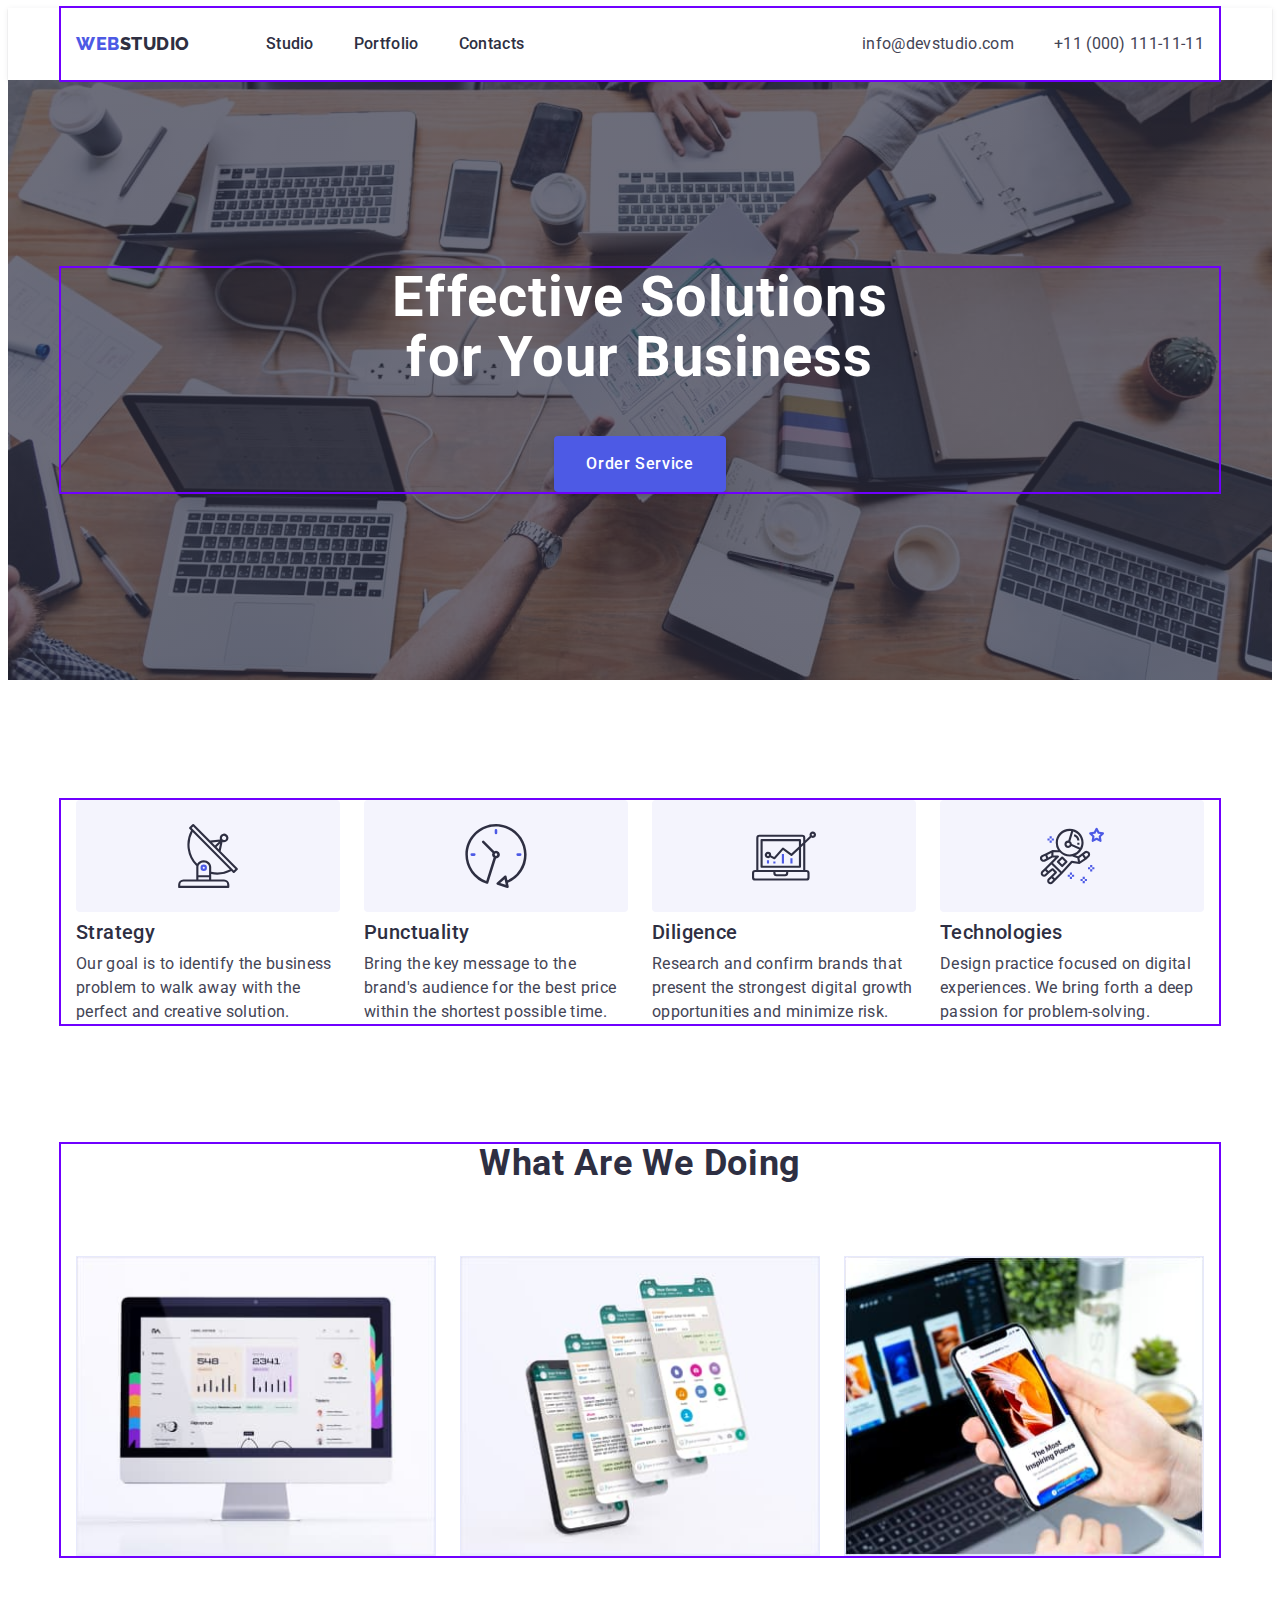
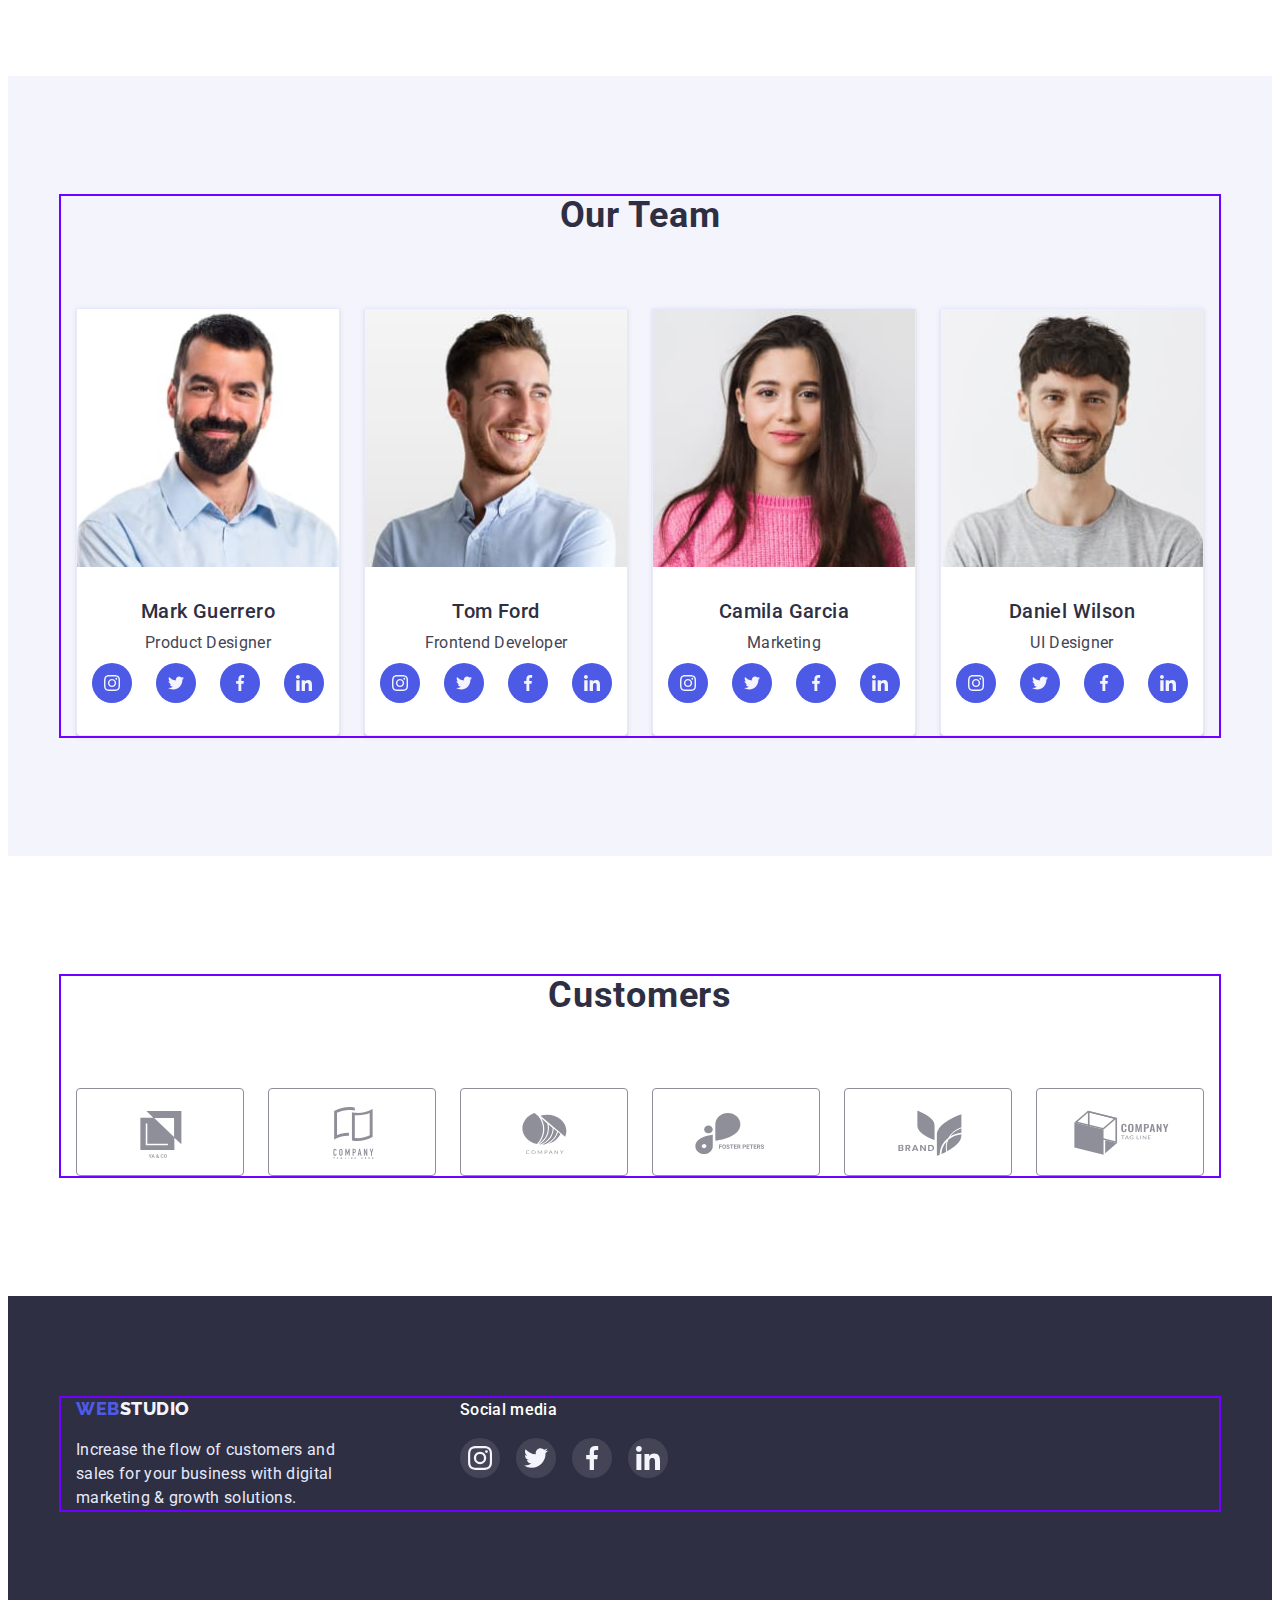
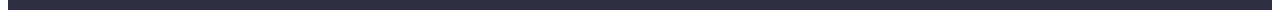
==== commit e925ab93: "changer file style" ====
--- a/index.html
+++ b/index.html
@@ -386,31 +386,31 @@
         </div>
         <div class="social-media">
           <p class="hero-media">Social media</p>
-          <ul class="social-list">
-            <li class="social-list-item">
-              <a href="" class="social-list-link">
-                <svg class="social-list-icon" weight="24" height="24">
+          <ul class="social-media-list">
+            <li class="social-media-list-item">
+              <a href="" class="social-media-list-link">
+                <svg class="social-media-list-icon" weight="24" height="24">
                   <use href="./images/icons.svg#icon-instagram"></use>
                 </svg>
               </a>
             </li>
-            <li class="social-list-item">
-              <a href="" class="social-list-link">
-                <svg class="social-list-icon" weight="24" height="24">
+            <li class="social-media-list-item">
+              <a href="" class="social-media-list-link">
+                <svg class="social-media-list-icon" weight="24" height="24">
                   <use href="./images/icons.svg#icon-twitter"></use>
                 </svg>
               </a>
             </li>
-            <li class="social-list-item">
-              <a href="" class="social-list-link">
-                <svg class="social-list-icon" weight="24" height="24">
+            <li class="social-media-list-item">
+              <a href="" class="social-media-list-link">
+                <svg class="social-media-list-icon" weight="24" height="24">
                   <use href="./images/icons.svg#icon-facebook"></use>
                 </svg>
               </a>
             </li>
-            <li class="social-list-item">
-              <a href="" class="social-list-link">
-                <svg class="social-list-icon" weight="24" height="24">
+            <li class="social-media-list-item">
+              <a href="" class="social-media-list-link">
+                <svg class="social-media-list-icon" weight="24" height="24">
                   <use href="./images/icons.svg#icon-linkedin"></use>
                 </svg>
               </a>
--- a/css/styles.css
+++ b/css/styles.css
@@ -491,7 +491,6 @@
     width: 168px;
     height: 88px;
 
-    fill: var(--grey-customer);
     border: 1px solid #8E8F99;
     border-radius: 4px;
 }
@@ -504,8 +503,14 @@
 .customer-list-icon {
     width: 104px;
     height: 56px;
-}
-
+
+    fill: var(--grey-customer);
+}
+
+.customer-list-icon:hover,
+.customer-list-icon:focus {
+    fill: var(--pressed-state);
+}
 
 /* FOOTER */
 
@@ -553,18 +558,18 @@
     color: var(--mains-color);
 }
 
-.social-list {
+.social-media-list {
     list-style: none;
 }
 
-.social-list {
+.social-media-list {
     display: flex;
     margin-top: 16px;
     padding: 0px;
     gap: 16px;   
 }
 
-.social-list-link {
+.social-media-list-link {
     display: flex;
     justify-content: center;
     align-items: center;
@@ -577,12 +582,12 @@
     background-color: var(--text-color);
 }
 
-.social-list-icon {
+.social-media-list-icon {
     fill: var(--bth-color);
 }
 
-.social-list-link:hover,
-.social-list-link:focus {
+.social-media-list-link:hover,
+.social-media-list-link:focus {
     background-color: var(--green-media);
 }
 
